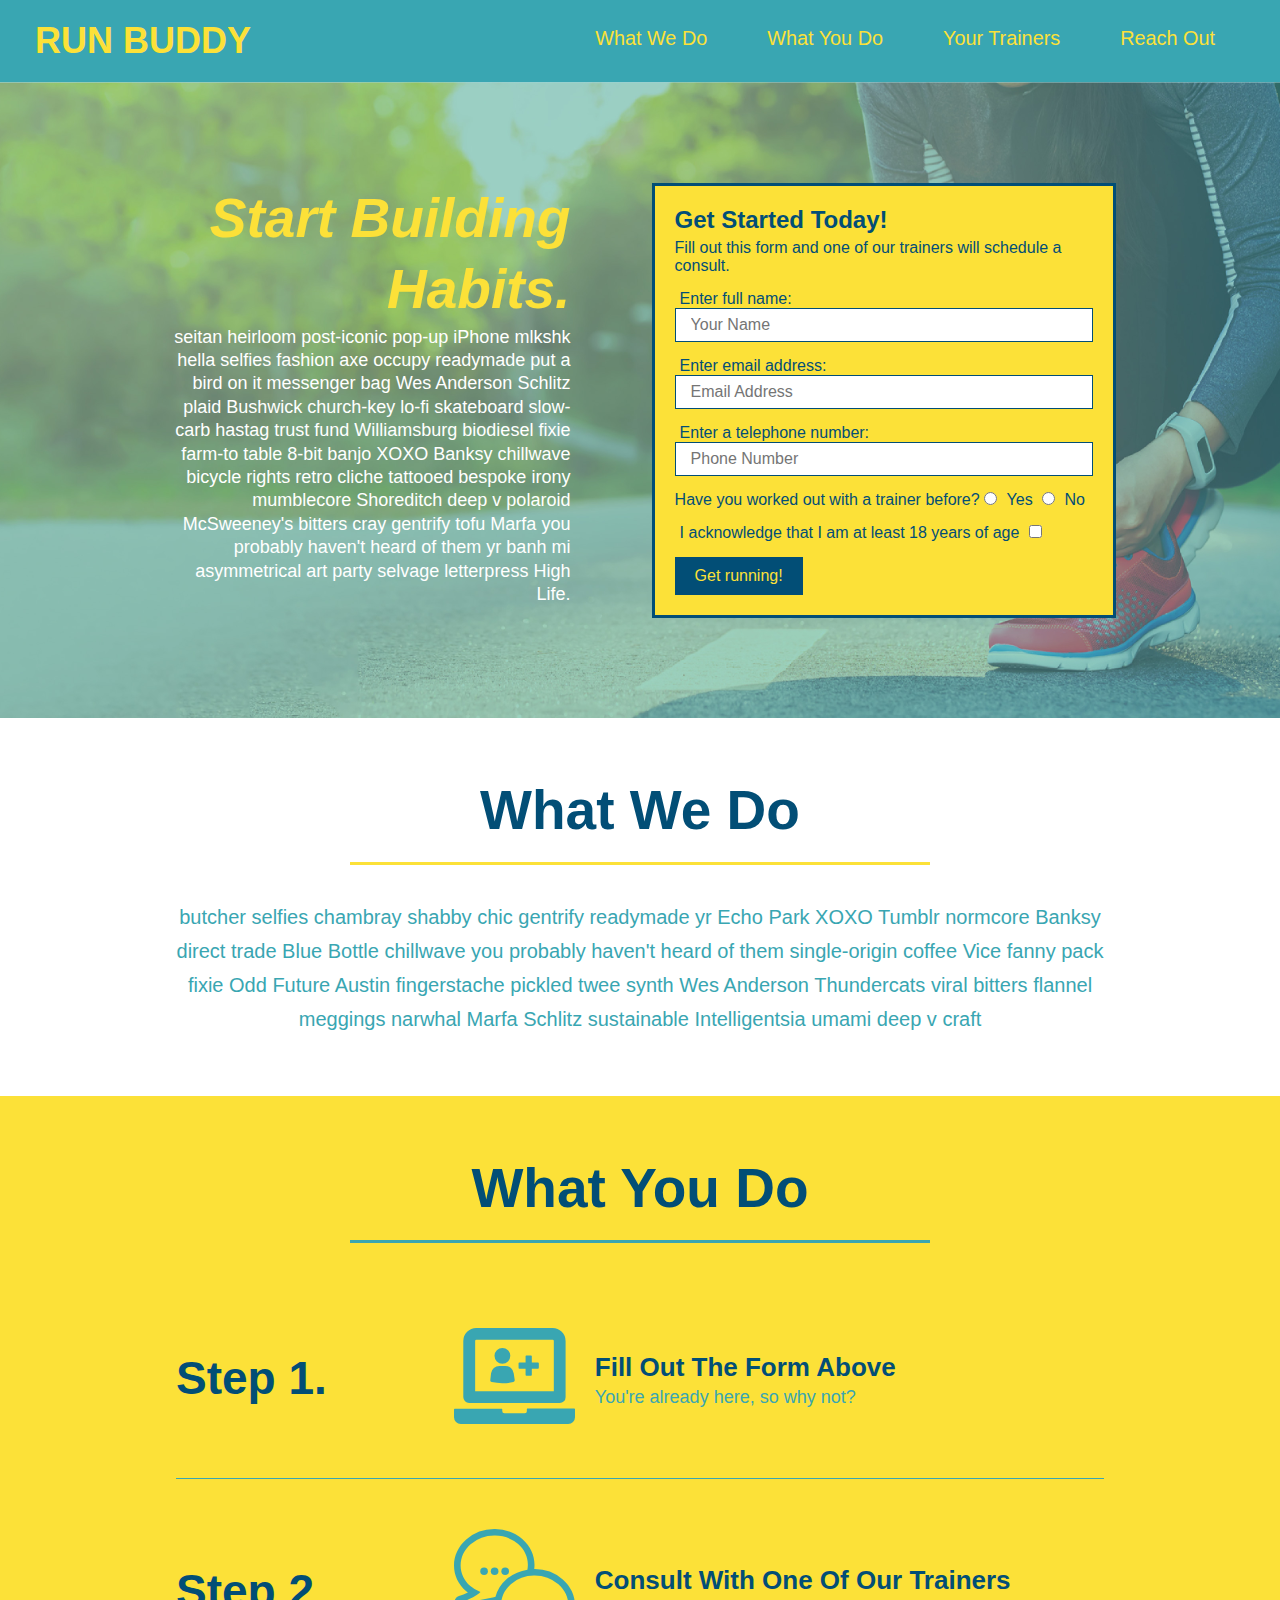
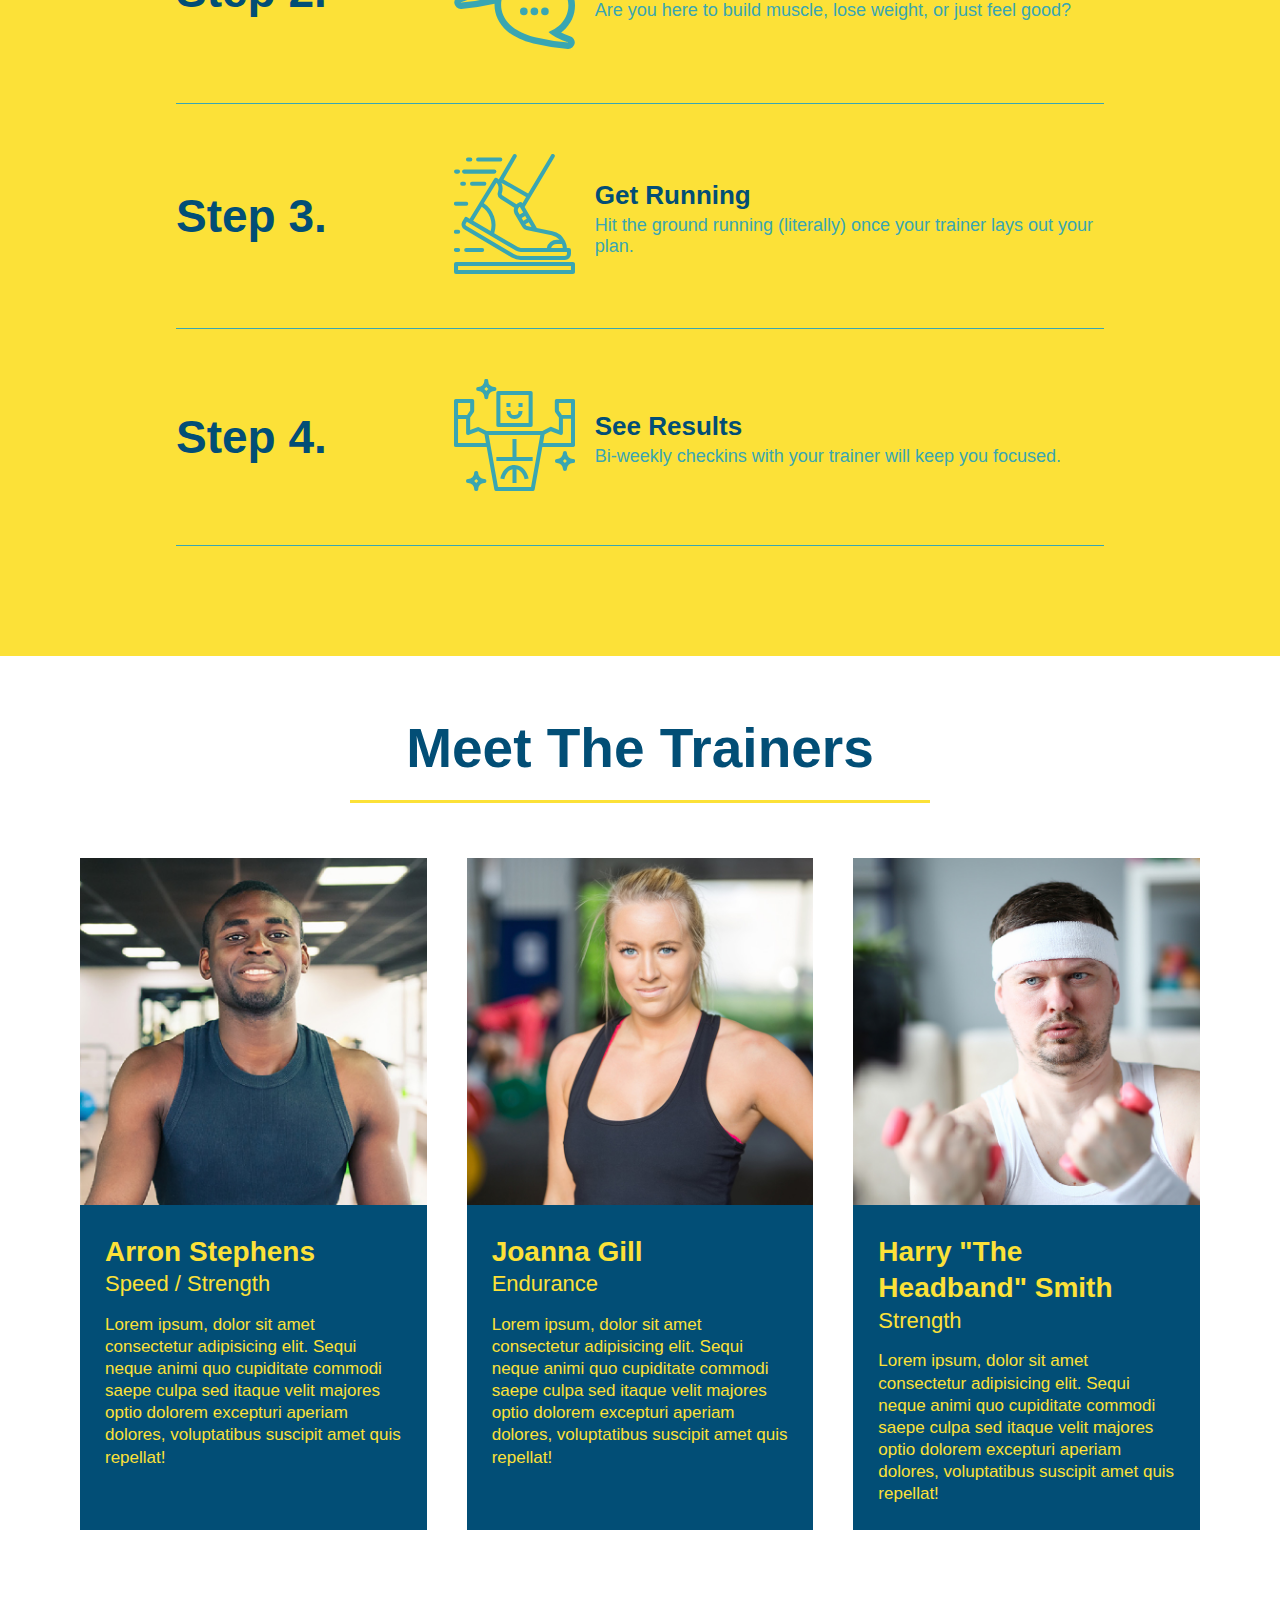
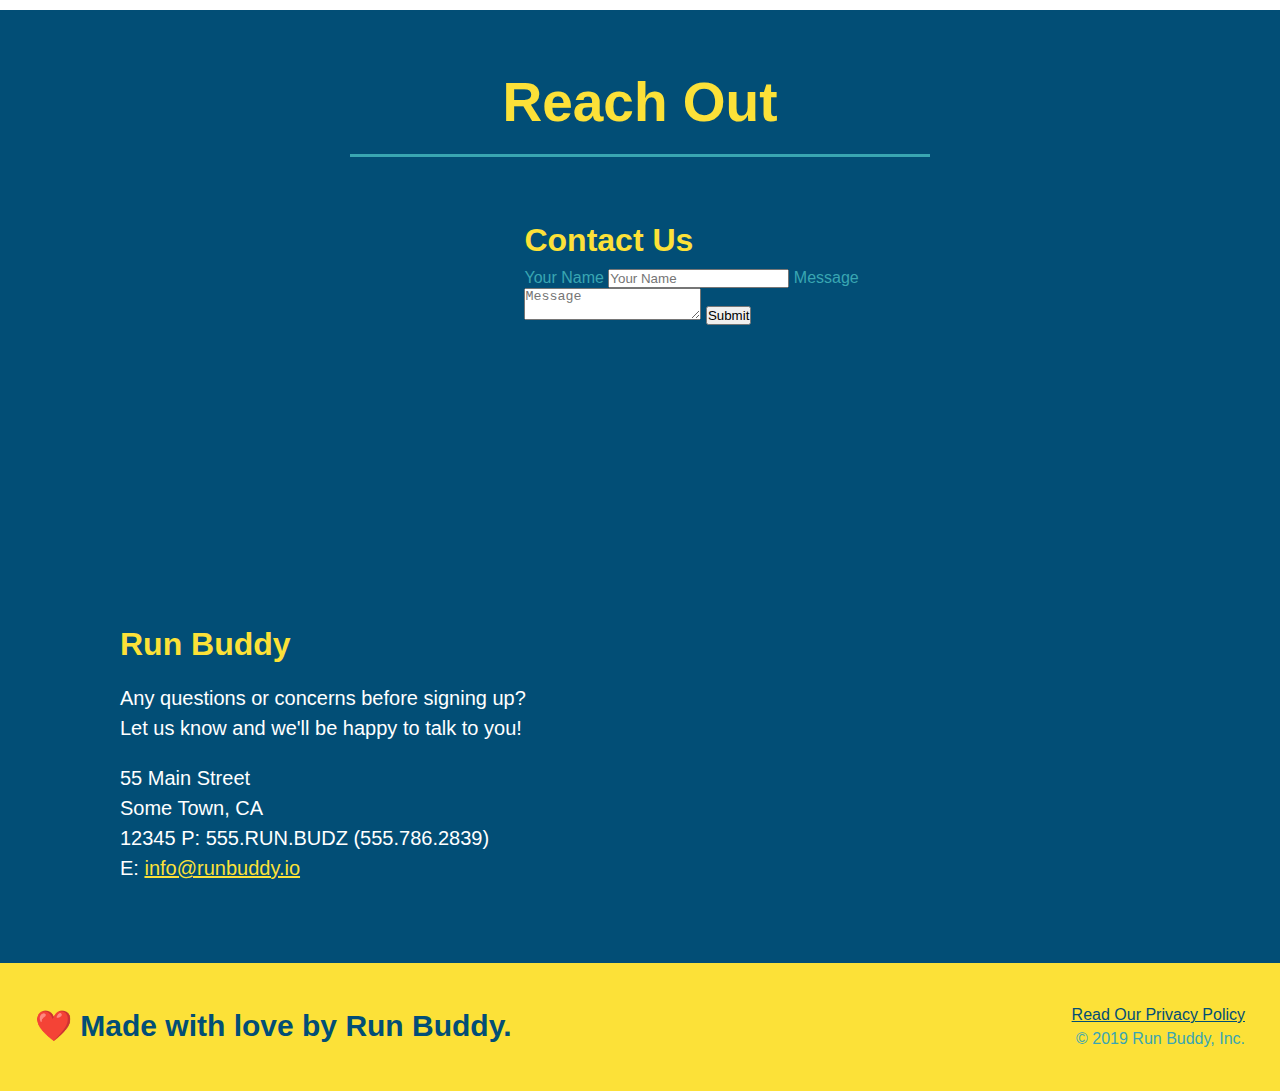
==== index.html @ ad19ff12 "finished trainer flex cards" ====
<!DOCTYPE html>
<html lang="en">
    <head>
        <meta charset="UTF-8" />
        <title>Run Buddy</title>
        <link rel="stylesheet" href="./assets/css/style.css" />
    </head>
    <body>
        <!--navigation-->
        <header>
            <h1>
                <a href="./">RUN BUDDY</a>
            </h1>
            <nav>
                <!--unordered list element-->
                <ul>
                    <!--list item element-->
                    <li>
                        <!--anchor element-->
                        <a href="#what-we-do">What We Do</a>
                    </li>
                    <li>
                        <a href="#what-you-do">What You Do</a>
                    </li>
                    <li>
                        <a href="#your-trainers">Your Trainers</a>
                    </li>
                    <li>
                        <a href="#reach-out">Reach Out</a>
                    </li>
                </ul>
            </nav>
        </header>

        <!--Start hero-->
        <section class="hero">
            <div class="hero-cta">
                <div class="flex-row">
                    <h2>
                        Start Building Habits.
                    </h2>
                </div>
                <p>
                    seitan heirloom post-iconic pop-up iPhone mlkshk hella
                    selfies fashion axe occupy readymade put a bird on it
                    messenger bag Wes Anderson Schlitz plaid Bushwick
                    church-key lo-fi skateboard slow-carb hastag trust fund
                    Williamsburg biodiesel fixie farm-to table 8-bit banjo
                    XOXO Banksy chillwave bicycle rights retro cliche
                    tattooed bespoke irony mumblecore Shoreditch deep v
                    polaroid McSweeney's bitters cray gentrify tofu Marfa
                    you probably haven't heard of them yr banh mi
                    asymmetrical art party selvage letterpress High Life.
                </p>
            </div>
            <div class="hero-form">
                <h3>Get Started Today!</h3>
                <p>Fill out this form and one of our trainers will schedule a consult.</p>
                <form>
                    <label for="name">Enter full name:</label>
                    <input type="text" placeholder="Your Name" name="name" id="name" class="form-input" />

                    <label for="email">Enter email address:</label>
                    <input type="email" placeholder="Email Address" name="email" id="email" class="form-input" />

                    <label for="phone">Enter a telephone number:</label>
                    <input type="tel" placeholder="Phone Number" name="phone" id="phone" class="form-input" />

                    <p>
                        Have you worked out with a trainer before?
                        <input type="radio" name="trainer-confirm" id="trainer-yes" />
                        <label for="trainer-yes">Yes</label>

                        <input type="radio" name="trainer-confirm" id="trainer-no" />
                        <label for="trainer-no">No</label>
                    </p>   
                    <p>
                        <label for="checkbox">
                            I acknowledge that I am at least 18 years of age
                        </label>
                        <input type="checkbox" name="age-confirm" id="checkbox" />
                    </p>                
                    
                    <button type="submit">
                        Get running!
                    </button> 
                                   
                </form>
            </div>
        </section>
        <!--End hero-->

        <!--"What we do" section-->
        <section id="what-we-do" class="intro">
            <div class="flex-row">
                <h2 class="section-title primary-border">What We Do</h2>
            </div>
            <div class="flex-row">    
                <p>
                    butcher selfies chambray shabby chic gentrify readymade yr Echo Park XOXO Tumblr normcore Banksy direct trade
                    Blue Bottle chillwave you probably haven't heard of them single-origin coffee Vice fanny pack fixie Odd Future Austin
                    fingerstache pickled twee synth Wes Anderson Thundercats viral bitters flannel meggings narwhal Marfa Schlitz
                    sustainable Intelligentsia umami deep v craft
                </p>
            </div>
        </section>

        <!--"What you do" section-->
        <section id="what-you-do" class="steps">
            <div class="flex-row">
                <h2 class="section-title secondary-border">What You Do</h2>
            </div>
            <!--Step 1-->
            <div class="step">
                <h3>Step 1.</h3>
                <div class="step-info">
                    <div class="step-img">
                        <img src="./assets/images/step-1.svg" alt="">
                    </div>
                    <div class="step-text">
                        <h4> Fill Out The Form Above</h4>
                        <p>You're already here, so why not?</p>
                    </div>
                </div>
            </div>

            <!--Step 2-->
            <div class="step">
                <h3>Step 2.</h3>
                <div class="step-info">
                  <div class="step-img">
                    <img src="./assets/images/step-2.svg" alt="">
                  </div>
                  <div class="step-text">
                    <h4>Consult With One Of Our Trainers</h4>
                    <p>Are you here to build muscle, lose weight, or just feel good?</p>
                  </div>
                </div>
            </div>

            <!--Step 3-->
            <div class="step">
                <h3>Step 3.</h3>
                <div class="step-info">
                  <div class="step-img">
                    <img src="./assets/images/step-3.svg" alt="">
                  </div>
                  <div class="step-text">
                    <h4>Get Running</h4>
                    <p>Hit the ground running (literally) once your trainer lays out your plan.</p>
                  </div>
                </div>
            </div>

            <!--Step 4-->
            <div class="step">
                <h3>Step 4.</h3>
                <div class="step-info">
                  <div class="step-img">
                    <img src="./assets/images/step-4.svg" alt="">
                  </div>
                  <div class="step-text">
                    <h4>See Results</h4>
                    <p>Bi-weekly checkins with your trainer will keep you focused.</p>
                  </div>
                </div>
            </div>        
        </section>

        <!--"meet the trainers" section-->
        <section id="your-trainers" >
            <div class="flex-row">
                <h2 class="section-title primary-border">Meet The Trainers</h2>
            </div>
            <div class="trainers">
                <!--Arron-->
                <article class="trainer">
                    <img src="./assets/images/trainer-1.jpg" alt="Arron Stephens in his workout clothes, ready to pump iron" />
                    <div class="trainer-bio">                   
                        <h3 class="trainer-name">Arron Stephens</h3>
                        <h4 class="trainer-role">Speed / Strength</h4>
                        <p>
                            Lorem ipsum, dolor sit amet consectetur adipisicing elit. Sequi
                            neque animi quo cupiditate commodi saepe culpa sed itaque velit
                            majores optio dolorem excepturi aperiam dolores, voluptatibus
                            suscipit amet quis repellat!
                        </p>
                    </div>
                </article>

                <!--Joanna-->
                <article class="trainer">
                    <img src="./assets/images/trainer-2.jpg" alt="Joanna Gill">
                    <div class="trainer-bio">                    
                        <h3 class="trainer-name">Joanna Gill</h3>
                        <h4 class="trainer-role">Endurance</h4>
                        <p>
                            Lorem ipsum, dolor sit amet consectetur adipisicing elit. Sequi
                            neque animi quo cupiditate commodi saepe culpa sed itaque velit
                            majores optio dolorem excepturi aperiam dolores, voluptatibus
                            suscipit amet quis repellat!
                        </p>
                    </div>
                
                    
                </article>

                <!--Harry-->
                <article class="trainer">
                    <img src="./assets/images/trainer-3.jpg" alt="Harry Smith">
                    <div class="trainer-bio">                   
                        <h3 class="trainer-name">Harry "The Headband" Smith</h3>
                        <h4 class="trainer-role">Strength</h4>
                        <p>
                            Lorem ipsum, dolor sit amet consectetur adipisicing elit. Sequi
                            neque animi quo cupiditate commodi saepe culpa sed itaque velit
                            majores optio dolorem excepturi aperiam dolores, voluptatibus
                            suscipit amet quis repellat!
                        </p>
                    </div>
                </article>
            </div>
        </section>

        <!--"reach out section-->
        <section id="reach-out" class="contact">
            <div class="flex-row">
                <h2 class="section-title secondary-border">Reach Out</h2>
            </div>
            <div class="contact-info">               
                <!--Google Map-->
                <iframe src="https://www.google.com/maps/embed?pb=!1m18!1m12!1m3!1d3214.9874863593527!2d-82.42091068571803!3d36.31261030269522!2m3!1f0!2f0!3f0!3m2!1i1024!2i768!4f13.1!3m3!1m2!1s0x885a6310492da1a9%3A0xd56b86f2689a2c5f!2s3501%20W%20Market%20St%2C%20Johnson%20City%2C%20TN%2037604!5e0!3m2!1sen!2sus!4v1601648597770!5m2!1sen!2sus" 
                frameborder="0" 
                style="border:0;" 
                allowfullscreen 
                aria-hidden="false" 
                tabindex="0"
                >
                </iframe>
                <!--Contact Form-->
                <div class="contact-form">
                    <h3>Contact Us</h3>
                    <form>
                        <label for="contact-name">Your Name</label>
                        <input type="text" id="contact-name" placeholder="Your Name">
                        
                        <label for="contact-message">Message</label>
                        <textarea id="contact-message" placeholder="Message"></textarea>
                        
                        <button type="submit">Submit</button>
                    </form>    
                </div> 
                <div>
                    <h3>Run Buddy</h3>
                    <p>
                        Any questions or concerns before signing up?<br />
                        Let us know and we'll be happy to talk to you!
                    </p>
                    <address>
                        55 Main Street<br />
                        Some Town, CA<br />
                        12345
                        P: 555.RUN.BUDZ (555.786.2839)<br />
                        E: <a href="info@runbuddy.io">info@runbuddy.io</a>
                    </address>
                </div>                                   
            </div>
        </section>

        <!--footer-->
        <footer>
            <div class="flex-row">
                <h2>❤️ Made with love by Run Buddy.</h2>
            </div>
            <div>
                <a href="./privacy-policy.html">Read Our Privacy Policy</a><br />
                &copy; 2019 Run Buddy, Inc.
            </div>
        </footer>
    </body>
</html>
---- assets/css/style.css ----
/*Removes Browser default margins and padding*/
* {
    margin: 0;
    padding: 0;
    box-sizing: border-box;
}

/*Body styles */
body {
    color: #39a6b2;
    font-family: Helvetica, Arial, sans-serif;
    }

section {
    padding: 60px;
}

/*Start Header styles */
header {
    padding: 20px 35px;
    background-color: #39a6b2;
    display: flex;
    justify-content: space-between;
    flex-wrap: wrap;
}

header h1 {
    font-weight: bold;
    font-size: 36px;
    color: #fce138;
    margin: 0;
}

    /*Apply styles to header links*/
header a {
    text-decoration: none;
    color: #fce138; 
}

header nav {
    margin: 7px 0;
}

    /*Overrides default style to make nav links inline*/
header nav ul {
    display: flex;
    flex-wrap: wrap;
    justify-content: space-between;
    align-items: center;
    list-style: none;
}

header nav ul li a {
    margin: 0 30px;
    font-weight: lighter;
    font-size: 1.55vw;
}
/*End Header styles */

/*Start Footer styles */
footer {
    background: #fce138;
    width: 100%;
    padding: 40px 35px;
    display: flex;
    justify-content: space-between;
    flex-wrap: wrap;
}

footer h2{
    color: #024e76;
    font-size: 30px;
    margin: 0;
}

footer div{
    line-height: 1.5;
    text-align: right;
}

footer a {
    color:#024e76;
}

/*End Footer styles */

/*Start Hero styles */
.hero {
    background-image: url("../images/hero-bg.jpg");
    background-size: cover;
    background-position: center;
    display: flex;
    justify-content: center;
    flex-wrap: wrap;
}
.hero-cta {
    width: 35%;
    text-align: right;
    margin: 3.5%;
    color: #fff;
    font-size: 18px;
    line-height: 1.3;
}

.hero-cta h2 {
    font-size: 55px;
    font-style: italic;
    color: #fce138;
}

    /*Start Form styles */
.hero-form {
    background-color: #fce138;
    padding: 20px;
    color: #024e76;
    border-width: 3px;
    border-style: solid;
    border-color: #024e76;
    width: 40%;
    margin: 3.5%;
}

.hero-form h3 {
    margin: 0;
    font-size: 24px;
}

.hero-form p {
    margin-top: 5px;
    margin-bottom: 15px;
}

.form-input {
    border: 1px solid #024e76;
    display: block;
    width: 100%;
    padding: 7px 15px;
    font-size: 16px;
    color: #024e76;
    margin-bottom: 15px;
    }

.hero-form label {
    margin: 0 5px;
}

.hero-form button {
    color: #fce138;
    background-color: #024e76;
    border: none;
    padding: 10px 20px;
    font-size: 16px;
}
    /*End Form styles */
/*End Hero styles */

/*Start General Section styles */
.section-title {
    font-size: 55px;
    color: #024e76;
    border-bottom: 3px solid;
    padding-bottom: 20px;
    text-align: center;
    margin: 0 auto 35px auto;
    width: 50%;
}

.primary-border {
    border-color: #fce138;
}

.secondary-border {
    border-color: #39a6b2;
}

/*End General Section styles */

/*Start what WE do styles */

    
.intro p {
    line-height: 1.7;
    color: #39a6b2;
    width: 80%;
    font-size: 20px;
    margin: 0 auto;
    text-align: center;
}
/*End what WE do styles */

/*Start what YOU do styles */
.steps {
    background: #fce138;
}

.step {
    margin: 50px auto;
    padding-bottom: 50px;
    width: 80%;
    border-bottom: 1px solid #39a6b2;
    display: flex;
    flex-wrap: wrap;
    align-items: center;
    justify-content: space-between;
}

.step h3 {
    color: #024e76;
    font-size: 46px;
    flex: 1 30%;
}

.step-info {
    flex: 2 70%;
    display: flex;
    flex-wrap: wrap;
    align-items: center;
}

.step-img {
    flex: 1 12%;
    margin-right: 20px;
}

.step-img img {
    max-width: 100%;
}

 .step-text {
     flex: 12;
 }

.step-text p {
    color: #39a6b2;
    font-size: 18px;
}

.step-text h4 {
    font-size: 26px;
    line-height: 1.5;
    color: #024e76;
}

/*End what YOU do styles */

/*Start trainers styles */
.trainers {
    width: 100%;
    margin: 0 auto;
    display: flex;
    flex-wrap: wrap;
    justify-content: space-around;
}

.trainer {
   
    margin: 20px;
    background: #024e76;
    color: #fce138;
    flex: 1;
}

.trainer img {
    width: 100%;
}

.trainer-bio {
    padding: 25px;
    color: #fce138;
    line-height: 1.3;
}

.trainer-bio h3 {
    font-size: 28px;
}

.trainer-bio h4 {
    font-weight: lighter;
    font-size: 22px;
    margin-bottom: 15px;
}

.trainer-bio p {
    font-size: 17px;
    
}

.text-left {
    text-align: left;
}

.text-right {
    text-align: right;
}

.flex-row {
    display: flex;
}
/*End Trainers styles */

/*Start Reach Out Styles*/
.contact {
    background: #024e76;
    
    display: flow-root;
}

.contact h2 {
    color: #fce138;
    text-align: center;
}

.contact-info h3 {
    color: #fce138;
    font-size: 32px;
    margin-bottom: 10px;
}

.contact-info iframe {
    width: 400px; 
    height: 400px; 
}   
   
.contact-info div {
    width: 410px;
    display: inline-block;
    vertical-align: top;
    text-align: left;
    margin: 30px 0 0 60px;
}

.contact-info p, address {
    color: white;
    margin: 20px 0;
    line-height: 1.5;
    font-size: 20px;
    font-style: normal;
}

.contact-info a {
    color: #fce138
}

/*End Reach Out styles */
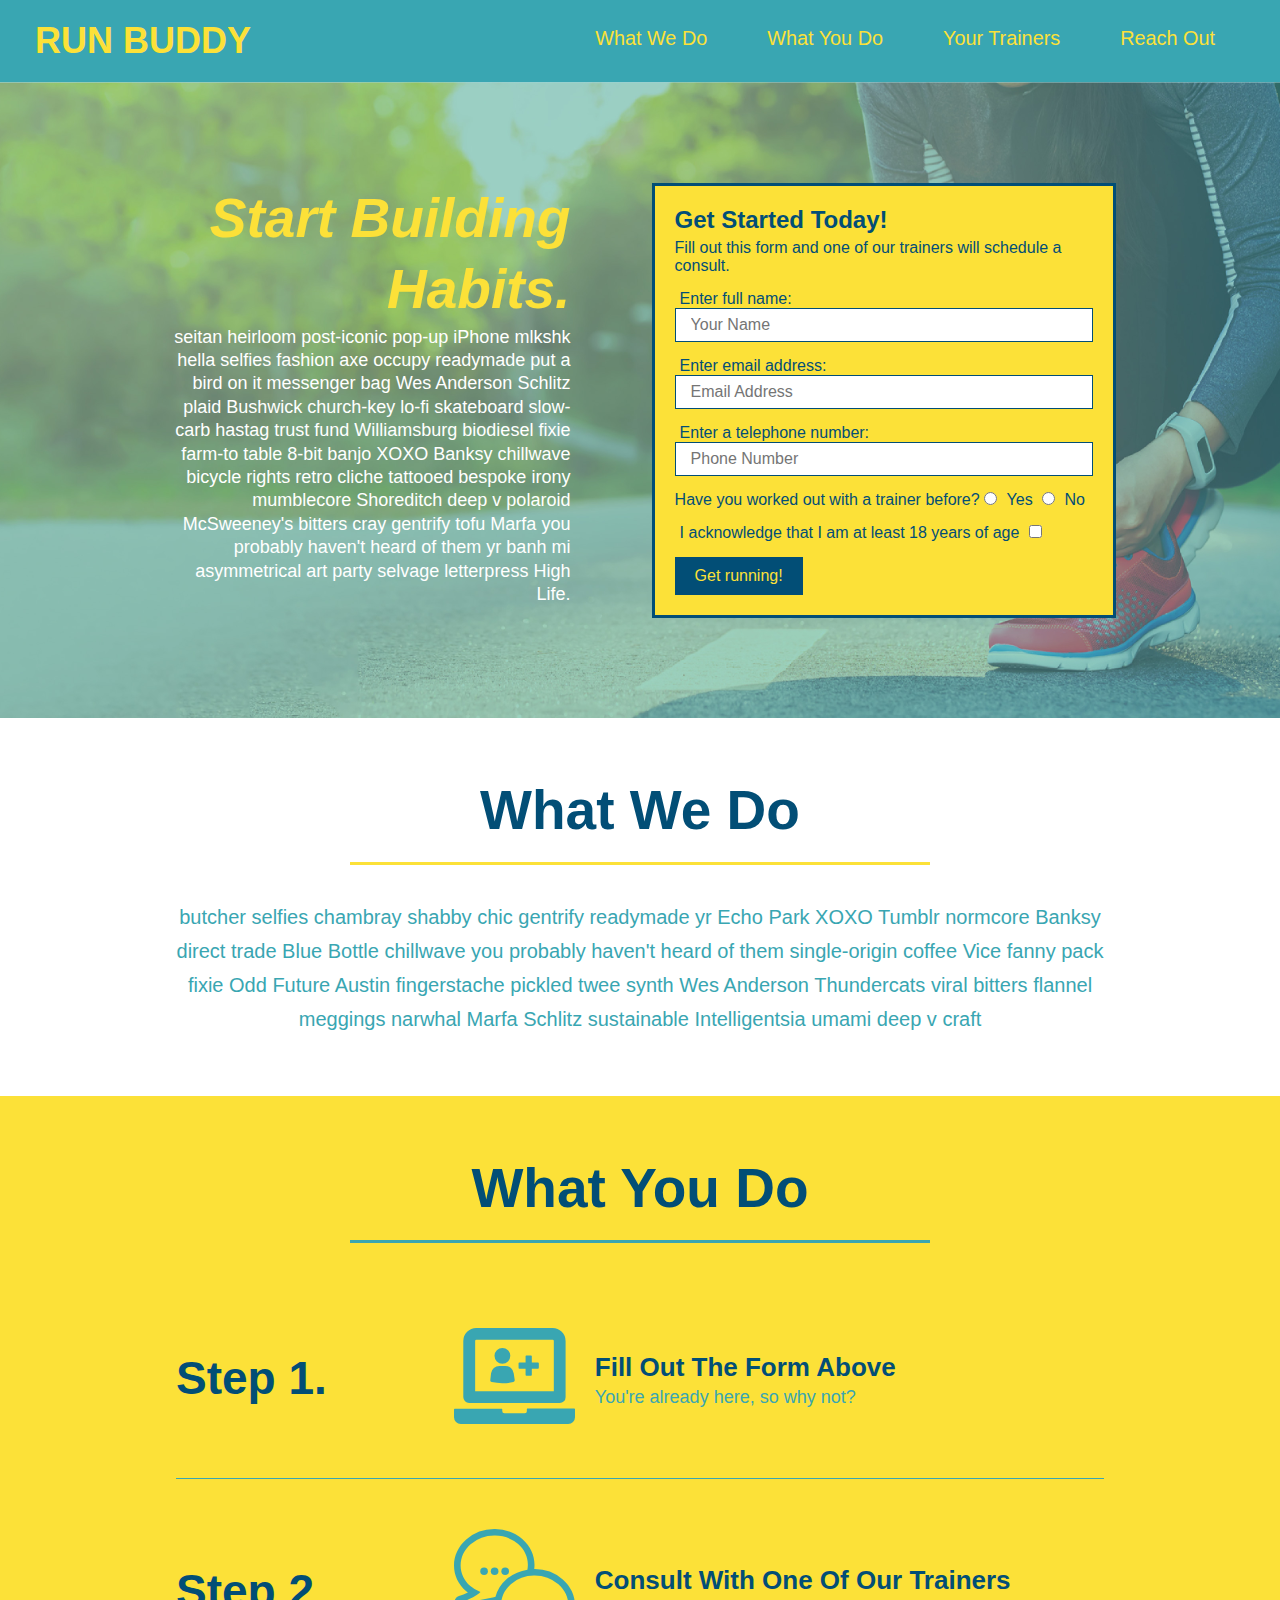
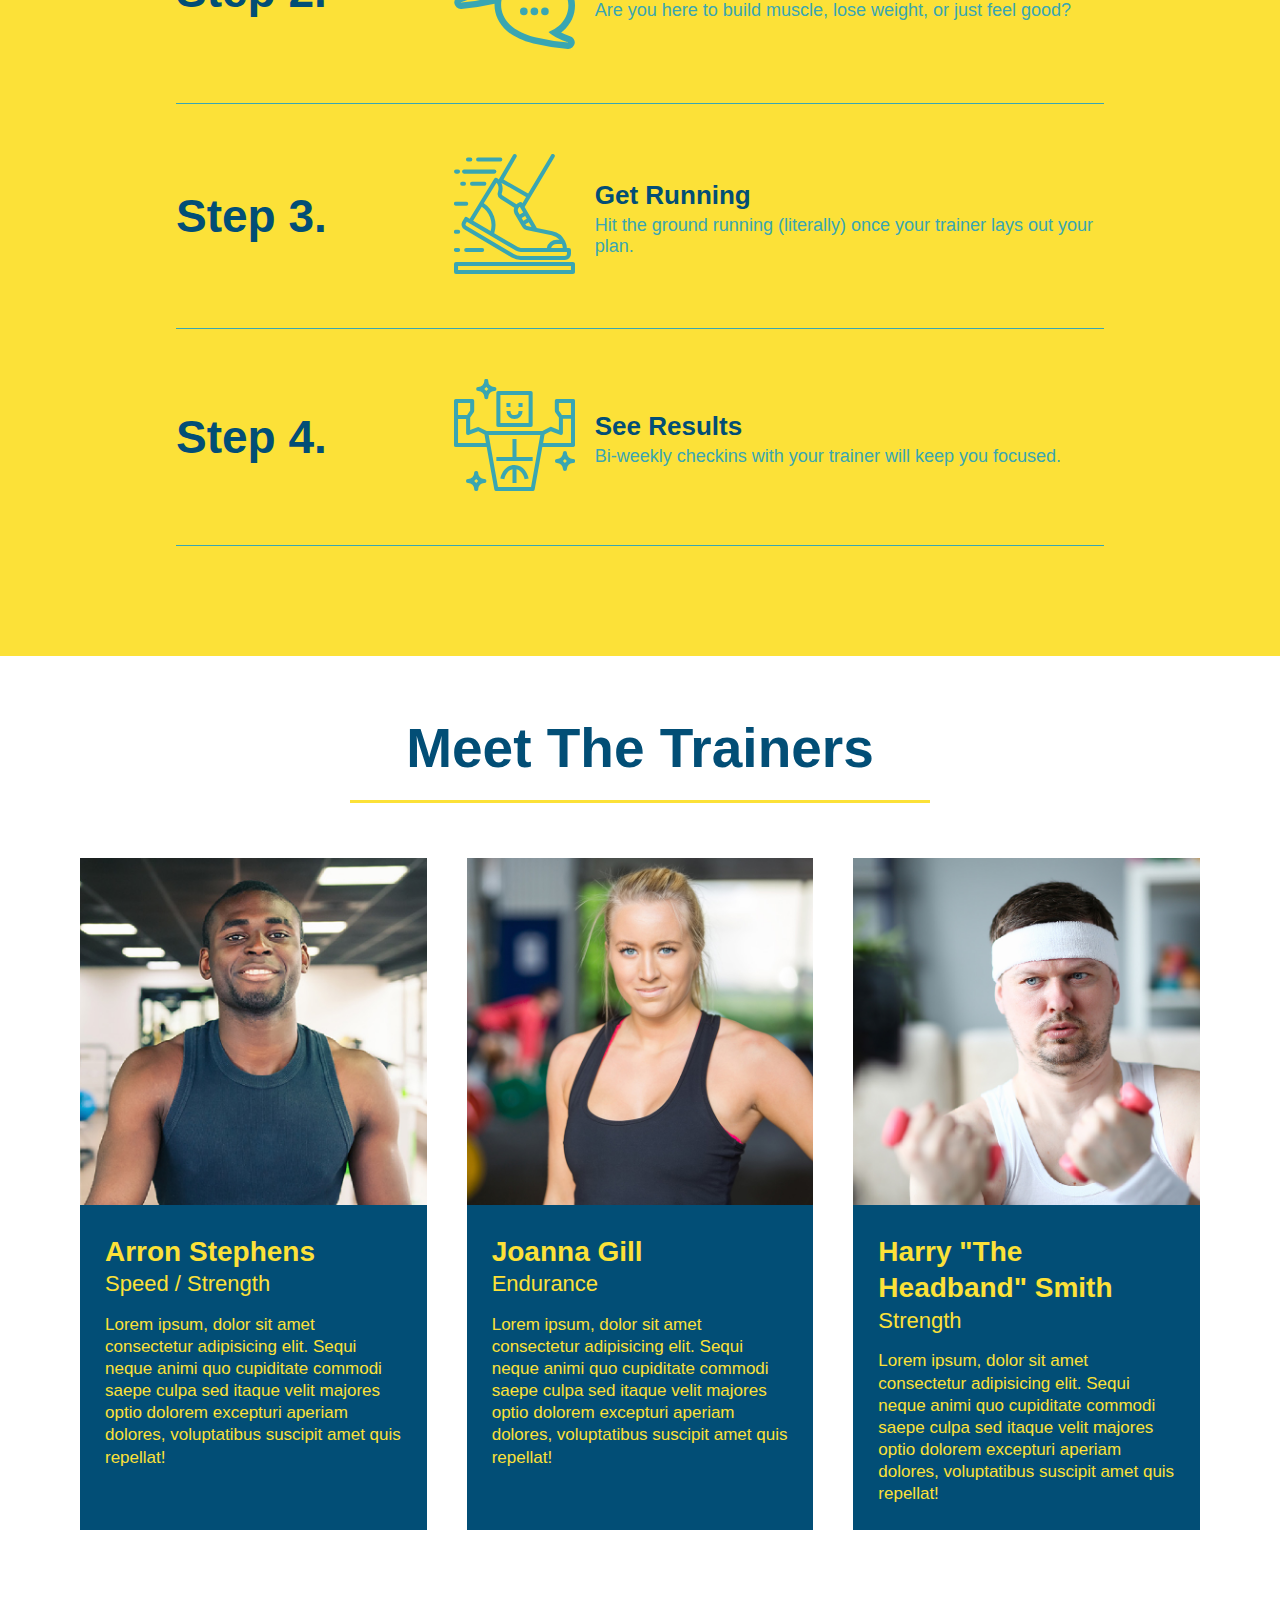
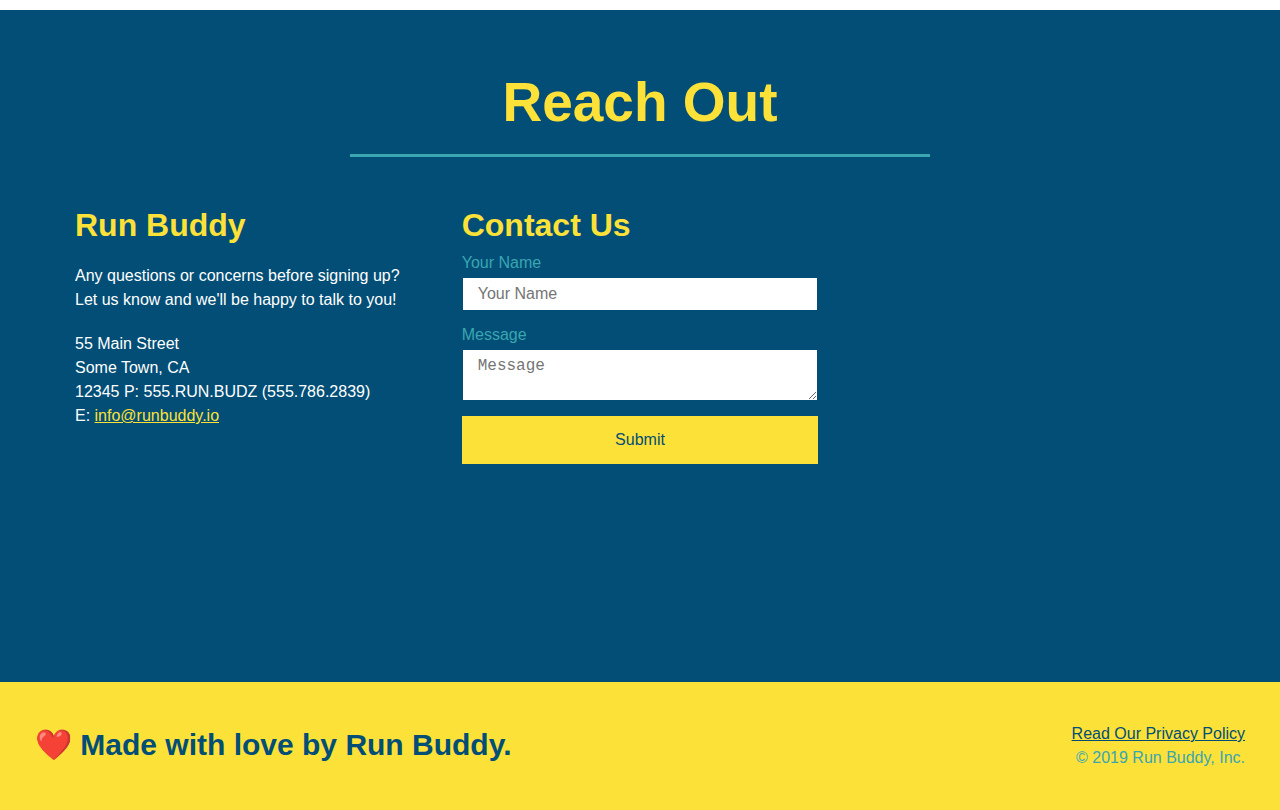
==== commit b887b1ac: "finished contact form" ====
--- a/index.html
+++ b/index.html
@@ -228,15 +228,20 @@
                 <h2 class="section-title secondary-border">Reach Out</h2>
             </div>
             <div class="contact-info">               
-                <!--Google Map-->
-                <iframe src="https://www.google.com/maps/embed?pb=!1m18!1m12!1m3!1d3214.9874863593527!2d-82.42091068571803!3d36.31261030269522!2m3!1f0!2f0!3f0!3m2!1i1024!2i768!4f13.1!3m3!1m2!1s0x885a6310492da1a9%3A0xd56b86f2689a2c5f!2s3501%20W%20Market%20St%2C%20Johnson%20City%2C%20TN%2037604!5e0!3m2!1sen!2sus!4v1601648597770!5m2!1sen!2sus" 
-                frameborder="0" 
-                style="border:0;" 
-                allowfullscreen 
-                aria-hidden="false" 
-                tabindex="0"
-                >
-                </iframe>
+                <div>
+                    <h3>Run Buddy</h3>
+                    <p>
+                        Any questions or concerns before signing up?<br />
+                        Let us know and we'll be happy to talk to you!
+                    </p>
+                    <address>
+                        55 Main Street<br />
+                        Some Town, CA<br />
+                        12345
+                        P: 555.RUN.BUDZ (555.786.2839)<br />
+                        E: <a href="info@runbuddy.io">info@runbuddy.io</a>
+                    </address>
+                </div>                    
                 <!--Contact Form-->
                 <div class="contact-form">
                     <h3>Contact Us</h3>
@@ -250,20 +255,16 @@
                         <button type="submit">Submit</button>
                     </form>    
                 </div> 
-                <div>
-                    <h3>Run Buddy</h3>
-                    <p>
-                        Any questions or concerns before signing up?<br />
-                        Let us know and we'll be happy to talk to you!
-                    </p>
-                    <address>
-                        55 Main Street<br />
-                        Some Town, CA<br />
-                        12345
-                        P: 555.RUN.BUDZ (555.786.2839)<br />
-                        E: <a href="info@runbuddy.io">info@runbuddy.io</a>
-                    </address>
-                </div>                                   
+                <!--Google Map-->
+                <iframe src="https://www.google.com/maps/embed?pb=!1m18!1m12!1m3!1d3214.9874863593527!2d-82.42091068571803!3d36.31261030269522!2m3!1f0!2f0!3f0!3m2!1i1024!2i768!4f13.1!3m3!1m2!1s0x885a6310492da1a9%3A0xd56b86f2689a2c5f!2s3501%20W%20Market%20St%2C%20Johnson%20City%2C%20TN%2037604!5e0!3m2!1sen!2sus!4v1601648597770!5m2!1sen!2sus" 
+                frameborder="0" 
+                style="border:0;" 
+                allowfullscreen 
+                aria-hidden="false" 
+                tabindex="0"
+                >
+                </iframe>
+                               
             </div>
         </section>
 
--- a/assets/css/style.css
+++ b/assets/css/style.css
@@ -310,30 +310,36 @@
     text-align: center;
 }
 
+.contact-info {
+    display: flex;
+    justify-content: space-between;
+    flex-wrap: wrap;
+}
+
+.contact-info > * {
+    flex: 1;
+    margin: 15px;
+}
+
 .contact-info h3 {
     color: #fce138;
     font-size: 32px;
     margin-bottom: 10px;
 }
 
-.contact-info iframe {
-    width: 400px; 
+.contact-info iframe { 
     height: 400px; 
 }   
    
 .contact-info div {
-    width: 410px;
-    display: inline-block;
-    vertical-align: top;
-    text-align: left;
-    margin: 30px 0 0 60px;
+    
 }
 
 .contact-info p, address {
     color: white;
     margin: 20px 0;
     line-height: 1.5;
-    font-size: 20px;
+    font-size: 16px;
     font-style: normal;
 }
 
@@ -341,4 +347,25 @@
     color: #fce138
 }
 
+.contact-form input, .contact-form textarea {
+    border: 1px solid #024e76;
+    display: block;
+    padding: 7px 15px;
+    font-size: 16px;
+    color: #024e76;
+    width: 100%;
+    margin-bottom: 15px;
+    margin-top: 5px;
+}
+
+.contact-form button {
+    width: 100%;
+    border: none;
+    background: #fce138;
+    color: #024e76;
+    text-align: center;
+    padding: 15px 0px;
+    font-size: 16px;
+}
+
 /*End Reach Out styles */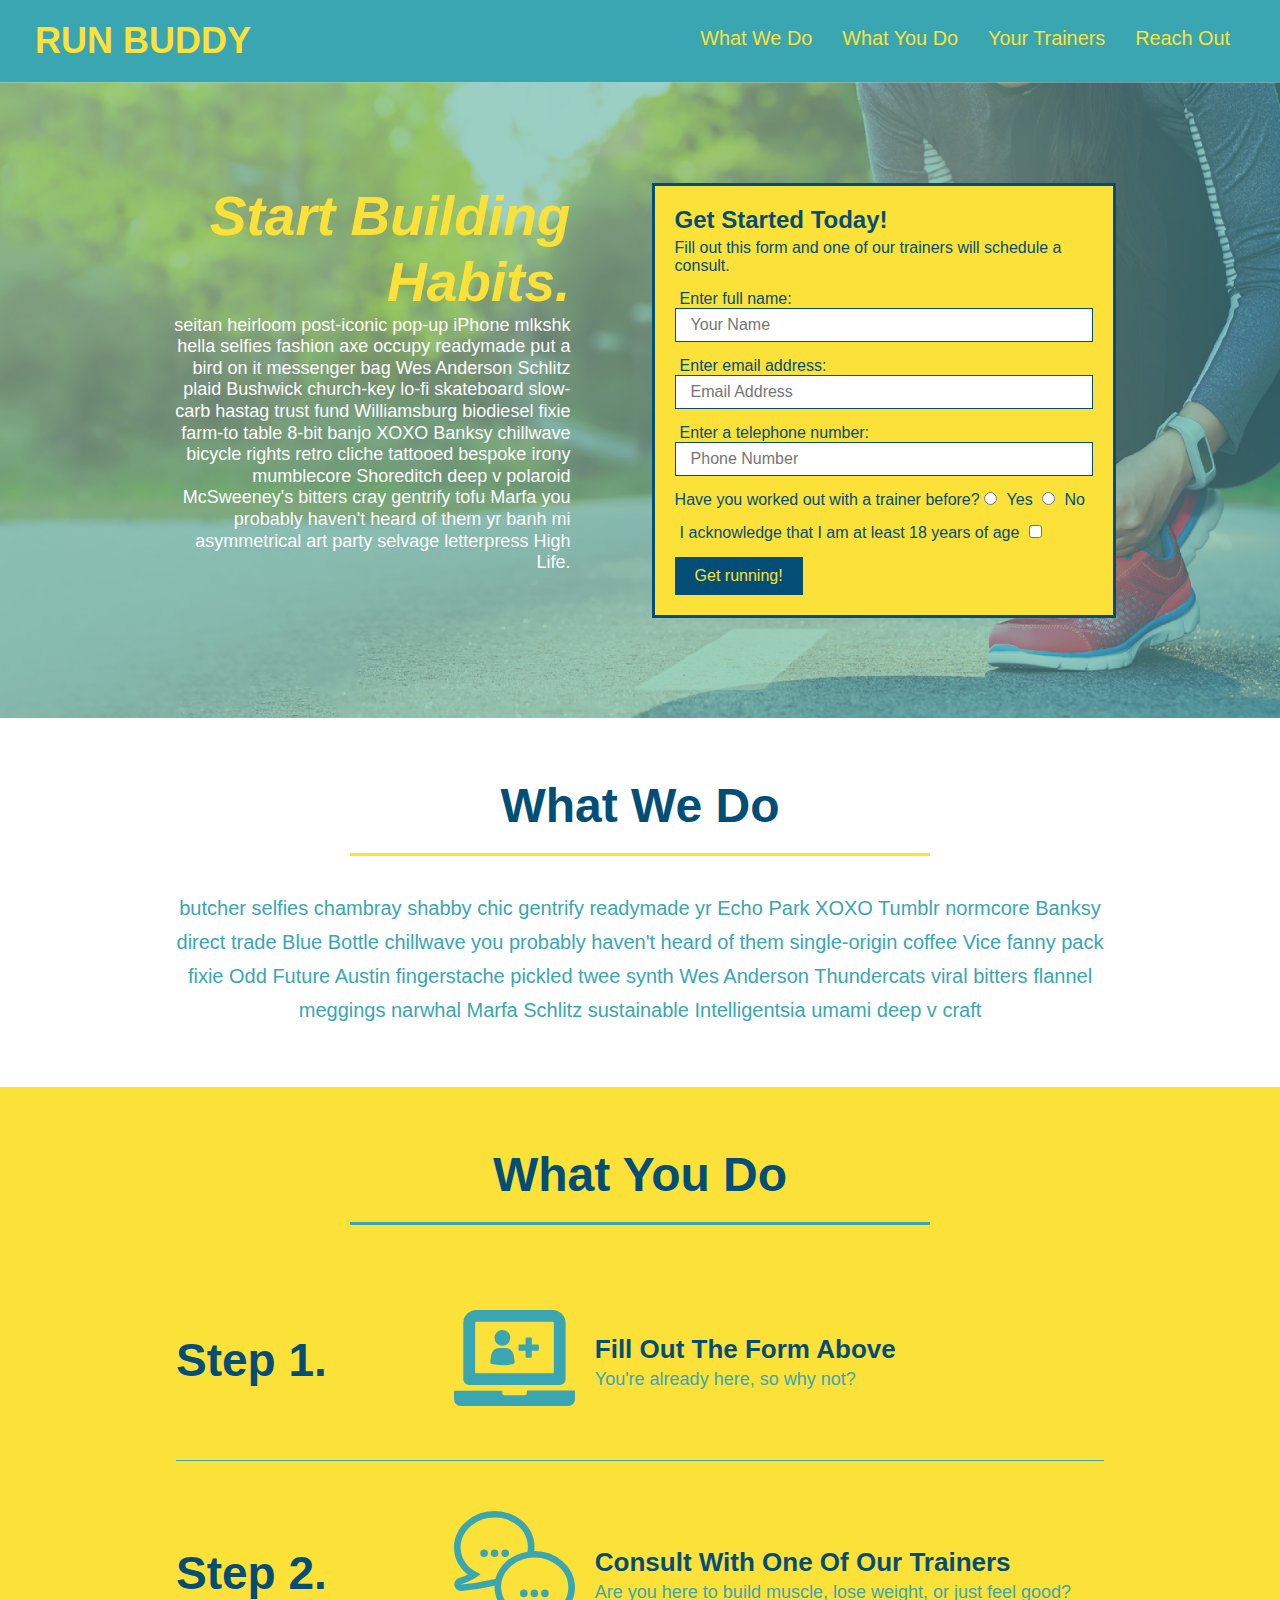
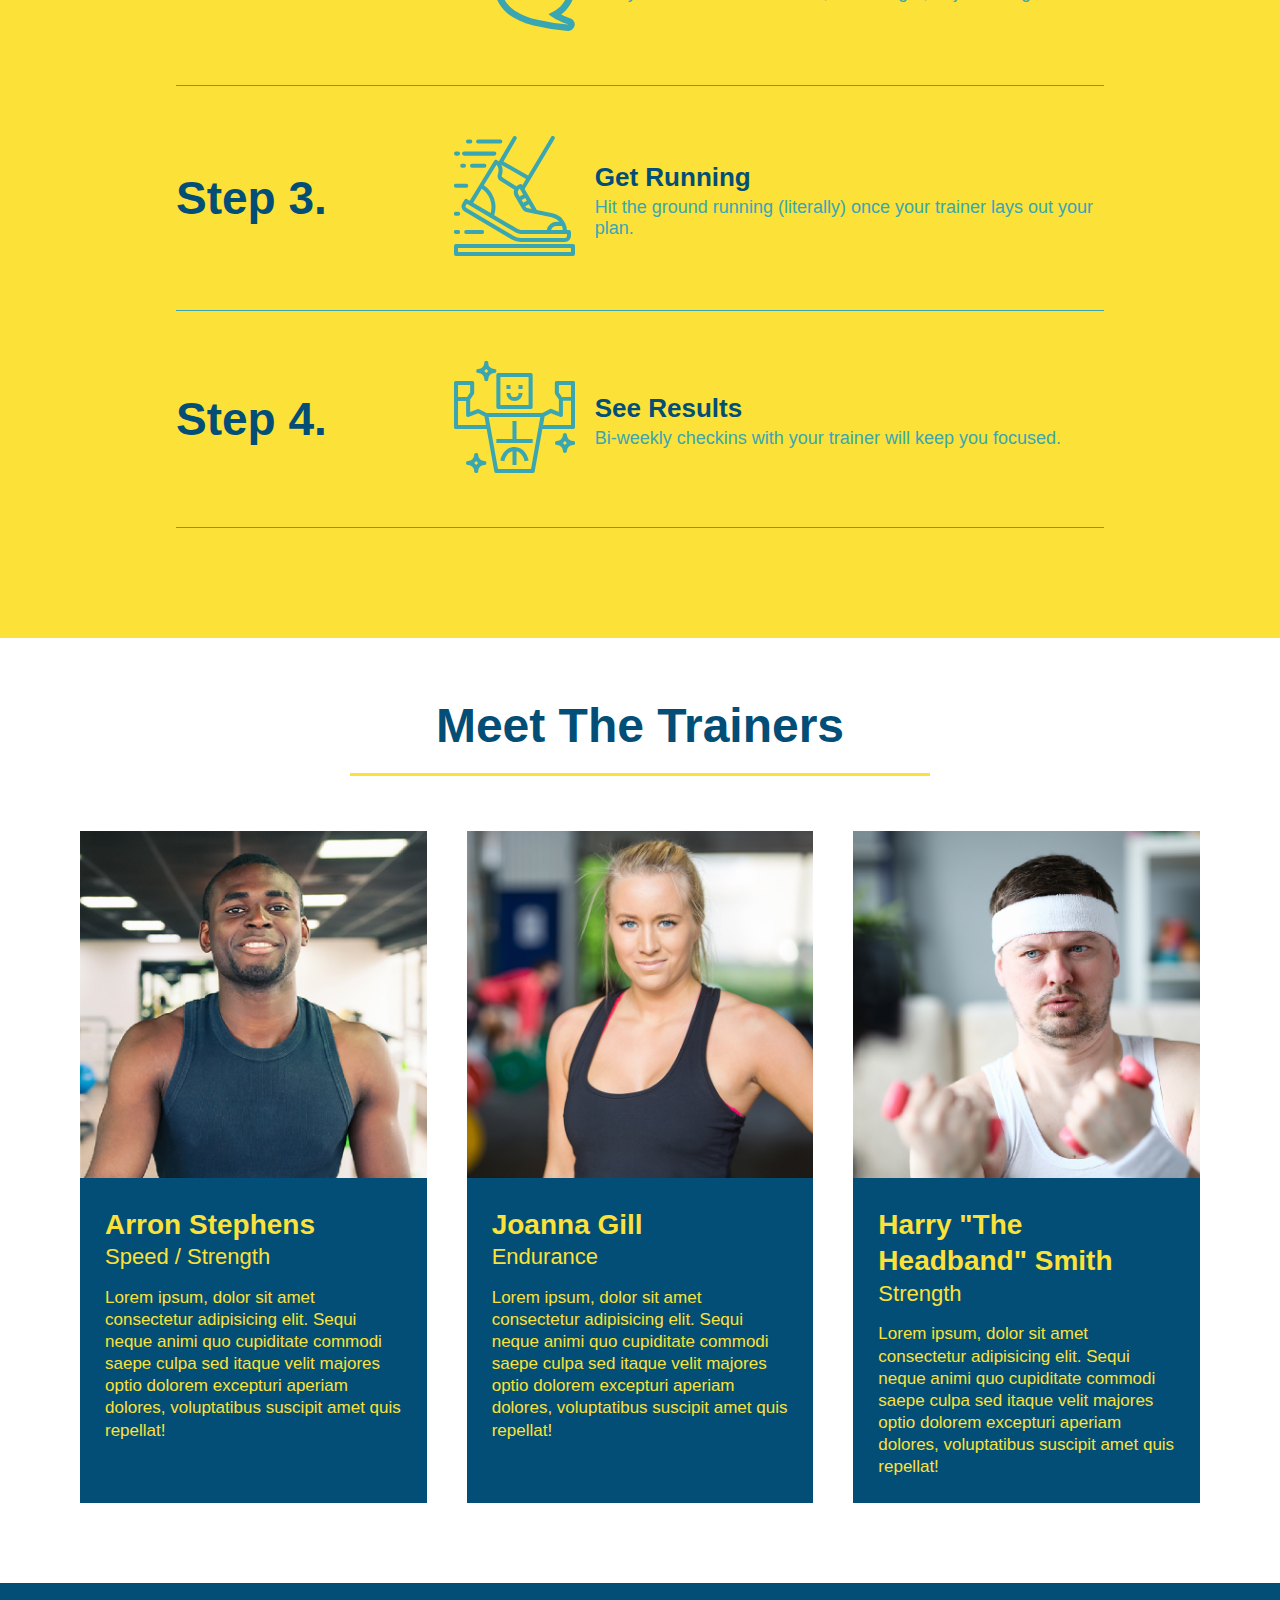
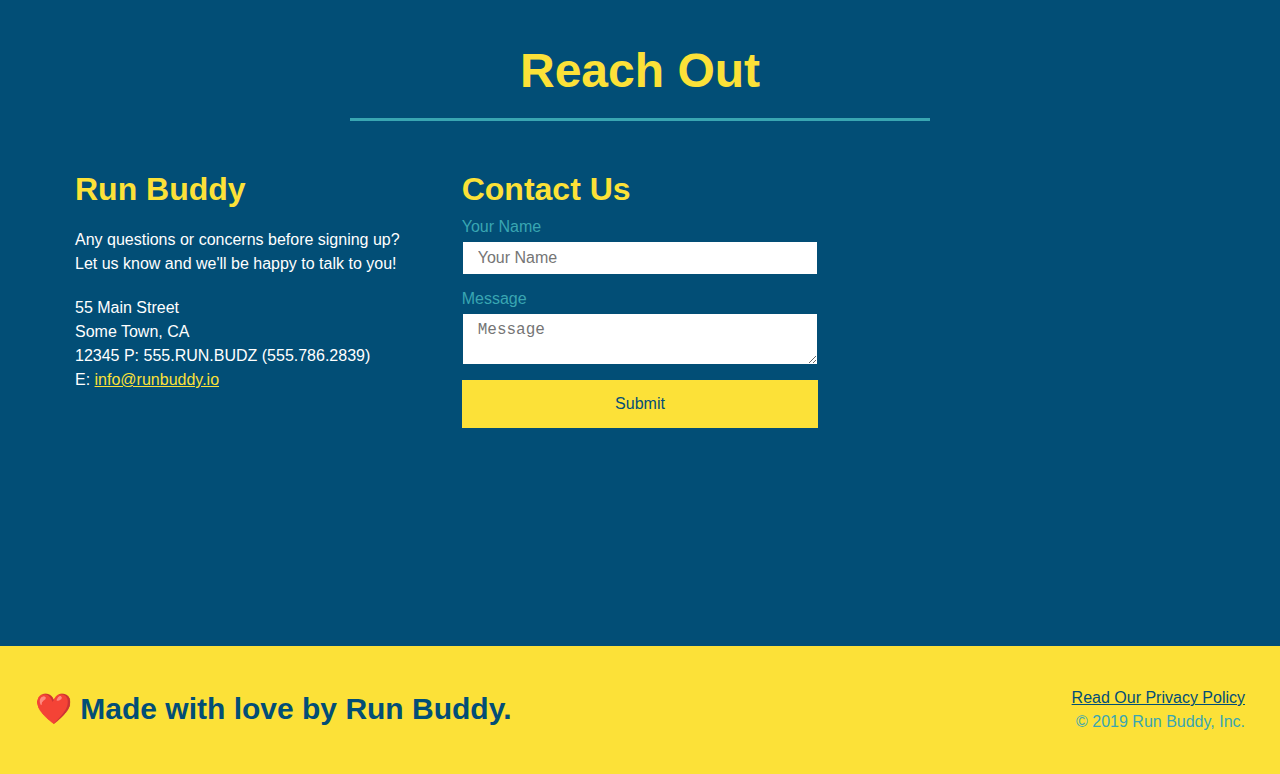
==== commit 80281faa: "mobile friendly (including SE)" ====
--- a/index.html
+++ b/index.html
@@ -2,6 +2,7 @@
 <html lang="en">
     <head>
         <meta charset="UTF-8" />
+        <meta name="viewport" content="width=device-width, initial-scale=1, minimum-scale=1" />
         <title>Run Buddy</title>
         <link rel="stylesheet" href="./assets/css/style.css" />
     </head>
--- a/assets/css/style.css
+++ b/assets/css/style.css
@@ -51,7 +51,7 @@
 }
 
 header nav ul li a {
-    margin: 0 30px;
+    padding: 10px 15px;
     font-weight: lighter;
     font-size: 1.55vw;
 }
@@ -92,6 +92,7 @@
     display: flex;
     justify-content: center;
     flex-wrap: wrap;
+    align-items: flex-start;
 }
 .hero-cta {
     width: 35%;
@@ -99,7 +100,7 @@
     margin: 3.5%;
     color: #fff;
     font-size: 18px;
-    line-height: 1.3;
+    line-height: 1.2;
 }
 
 .hero-cta h2 {
@@ -156,7 +157,7 @@
 
 /*Start General Section styles */
 .section-title {
-    font-size: 55px;
+    font-size: 48px;
     color: #024e76;
     border-bottom: 3px solid;
     padding-bottom: 20px;
@@ -331,9 +332,6 @@
     height: 400px; 
 }   
    
-.contact-info div {
-    
-}
 
 .contact-info p, address {
     color: white;
@@ -368,4 +366,120 @@
     font-size: 16px;
 }
 
-/*End Reach Out styles */+/*End Reach Out styles */
+
+/*Media Queries*/
+/*Screen sizes smaller than 980px*/
+@media screen and (max-width: 980px) {
+    header {
+        padding-bottom: 0;
+        justify-content: center;
+    }
+
+    header h1 {
+        width: 100%;
+        text-align: center;
+    }
+
+    header nav ul {
+        margin-top: 20px;
+        width: 100%;
+        justify-content: center;
+    }
+
+    header nav ul li a {
+        font-size: 20px;
+    }
+    
+    footer h2, footer div {
+        text-align: center;
+        width: 100%;
+    }
+    
+    .hero-cta, .hero-form {
+        width: 100%;
+    }
+
+    .hero-cta {
+        text-align: center;
+    }
+
+    .section-title {
+        width: 80%;
+    }
+
+    .trainer {
+        flex: 0 70%;
+    }
+
+    .contact-info iframe {
+        flex: 1 100%;
+    }
+
+}
+
+/*Screen sizes smaller than 768px*/
+@media screen and (max-width: 768px) {
+    section {
+        padding: 30px 15px;
+    }
+
+    .step h3 {
+        flex: 1 100%;
+        text-align: center;
+    }
+
+    .step-info {
+        flex: 2 100%;
+        text-align: center;
+        justify-content: center;
+    }
+
+    .step-img {
+        flex: 0 32%;
+        margin-right: 0;
+        margin-top: 15px;
+        margin-bottom: 15px;
+    }
+
+    .step-text {
+        flex: 100%;
+    }
+}
+
+/*Screen sizes smaller than 575px*/
+@media screen and (max-width: 575px) {
+    .hero-form button {
+        width: 100%;
+    }
+
+    .section-title {
+        width: 95%;
+    }
+
+    .intro p {
+        width: 100%;
+    }
+
+    .trainer {
+        flex: 0 100%;
+    }
+
+    .contact-info {
+        text-align: center;
+    }
+
+    .contact-info > * {
+        flex: 0 100%;
+    }
+    
+    .contact-form {
+        order: 3;
+    }
+}
+
+@media screen and (max-width: 359px) {
+    .contact-info iframe {
+        width: 80%;
+    }
+}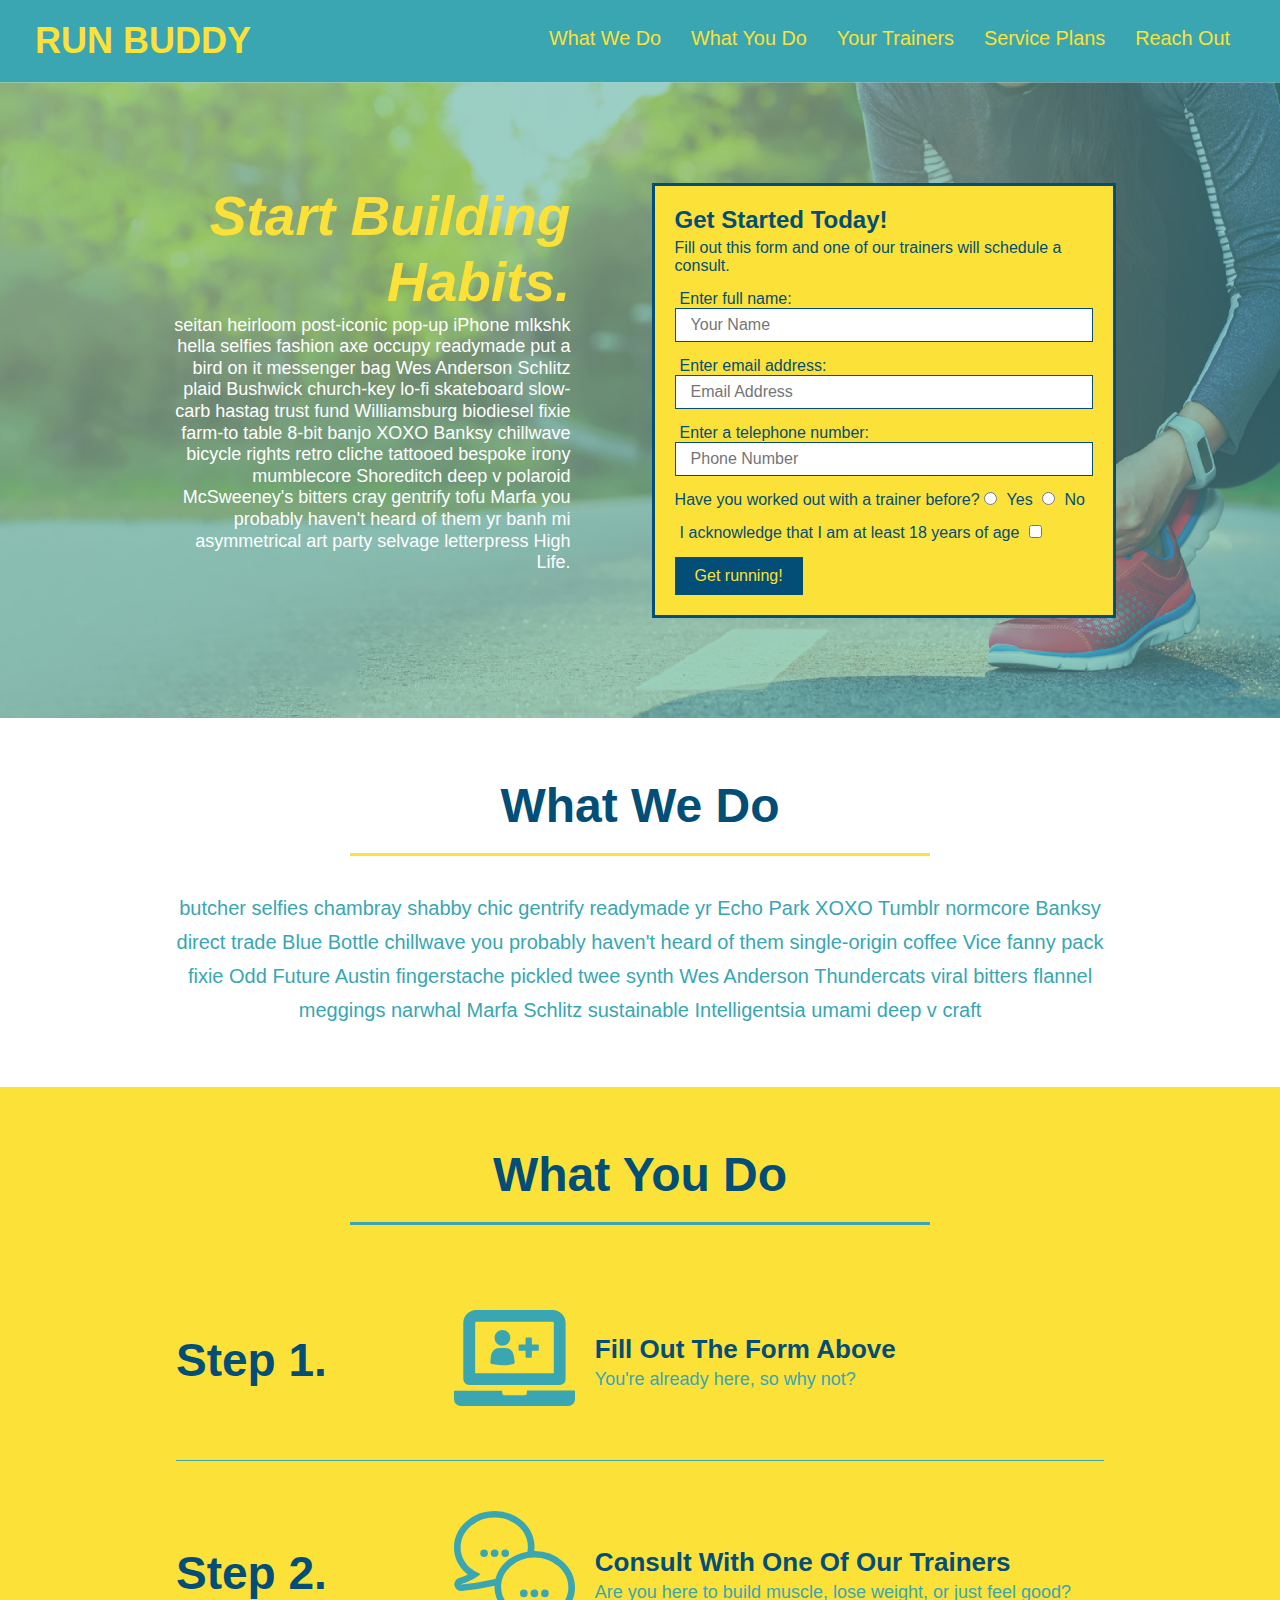
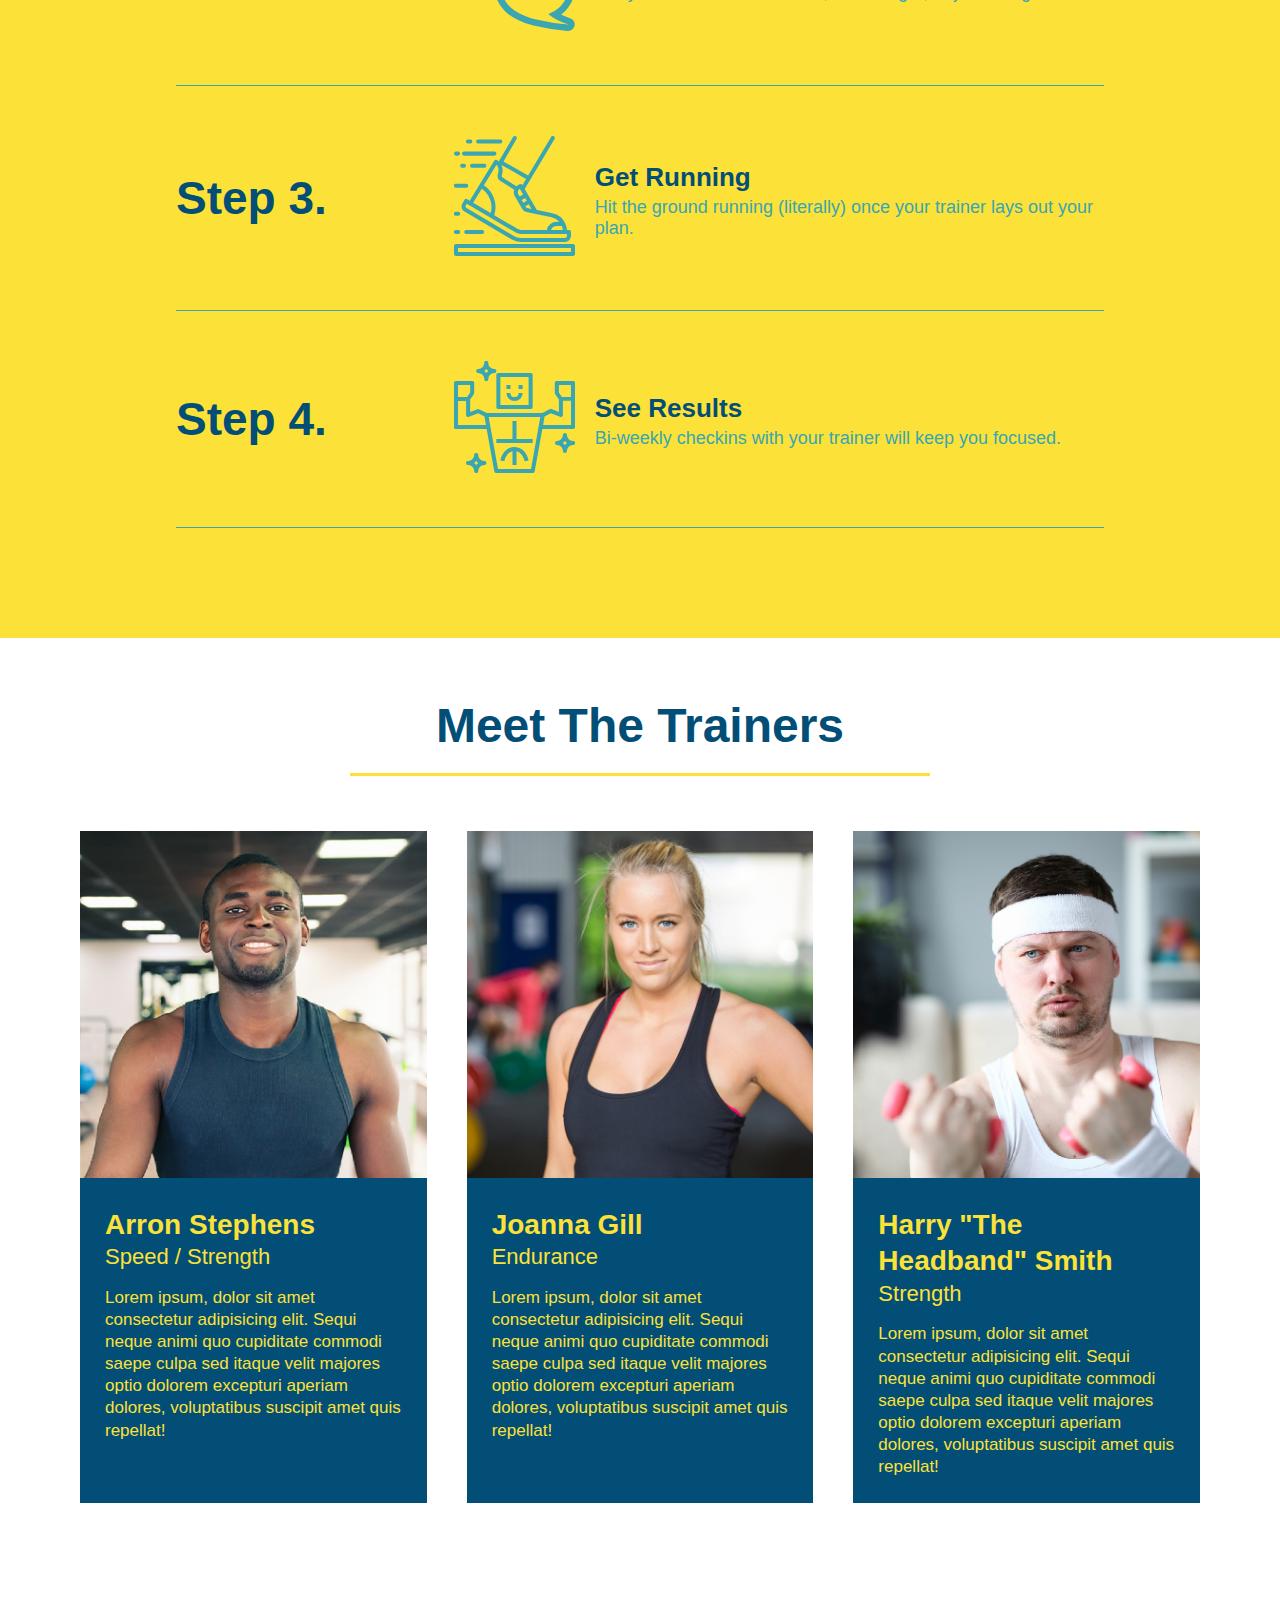
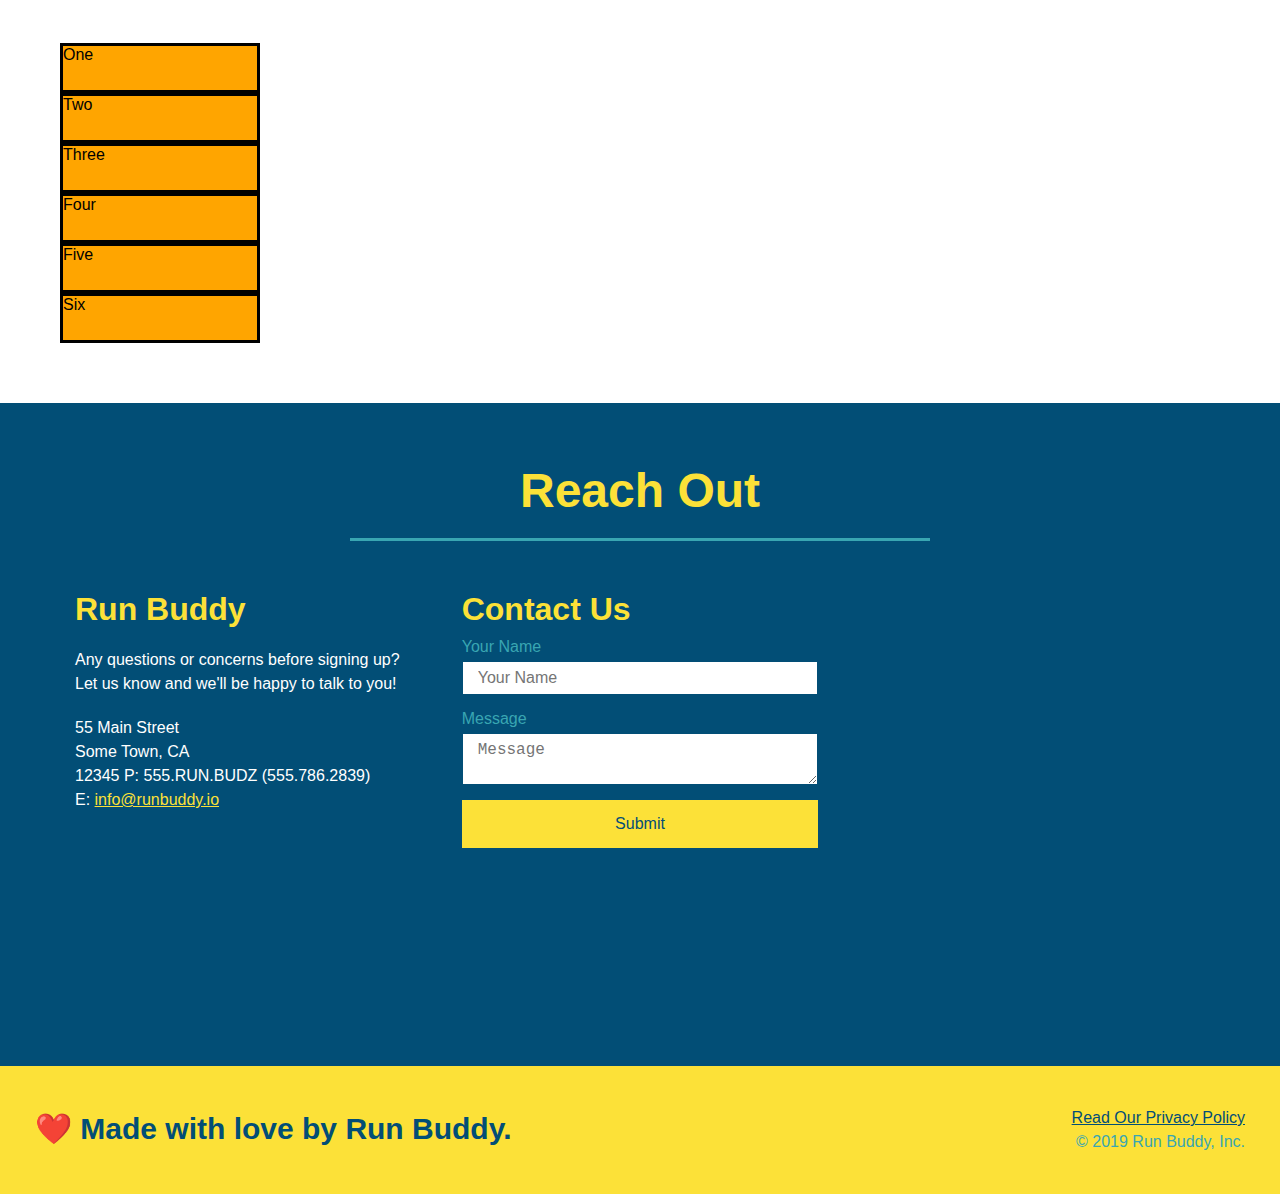
==== commit b5ddf0cf: "added grid example" ====
--- a/index.html
+++ b/index.html
@@ -27,6 +27,9 @@
                         <a href="#your-trainers">Your Trainers</a>
                     </li>
                     <li>
+                        <a href="#service-plans">Service Plans</a>
+                    </li>
+                    <li>
                         <a href="#reach-out">Reach Out</a>
                     </li>
                 </ul>
@@ -220,6 +223,18 @@
                         </p>
                     </div>
                 </article>
+            </div>
+        </section>
+
+        <!--Pricing Table-->
+        <section id="service-plans" class="services">
+            <div class="service-grid-container">
+                <div class="service-grid-item">One</div>
+                <div class="service-grid-item">Two</div>
+                <div class="service-grid-item">Three</div>
+                <div class="service-grid-item">Four</div>
+                <div class="service-grid-item">Five</div>
+                <div class="service-grid-item">Six</div>
             </div>
         </section>
 
--- a/assets/css/style.css
+++ b/assets/css/style.css
@@ -299,6 +299,22 @@
 }
 /*End Trainers styles */
 
+/*Start Service Styles*/
+.service-grid-container {
+    display: grid;
+}
+
+.service-grid-item {
+    width: 200px;
+    height: 50px;
+    background-color: orange;
+    border: solid;
+    color: black;
+    
+}
+
+/*End Service Styles*/
+
 /*Start Reach Out Styles*/
 .contact {
     background: #024e76;
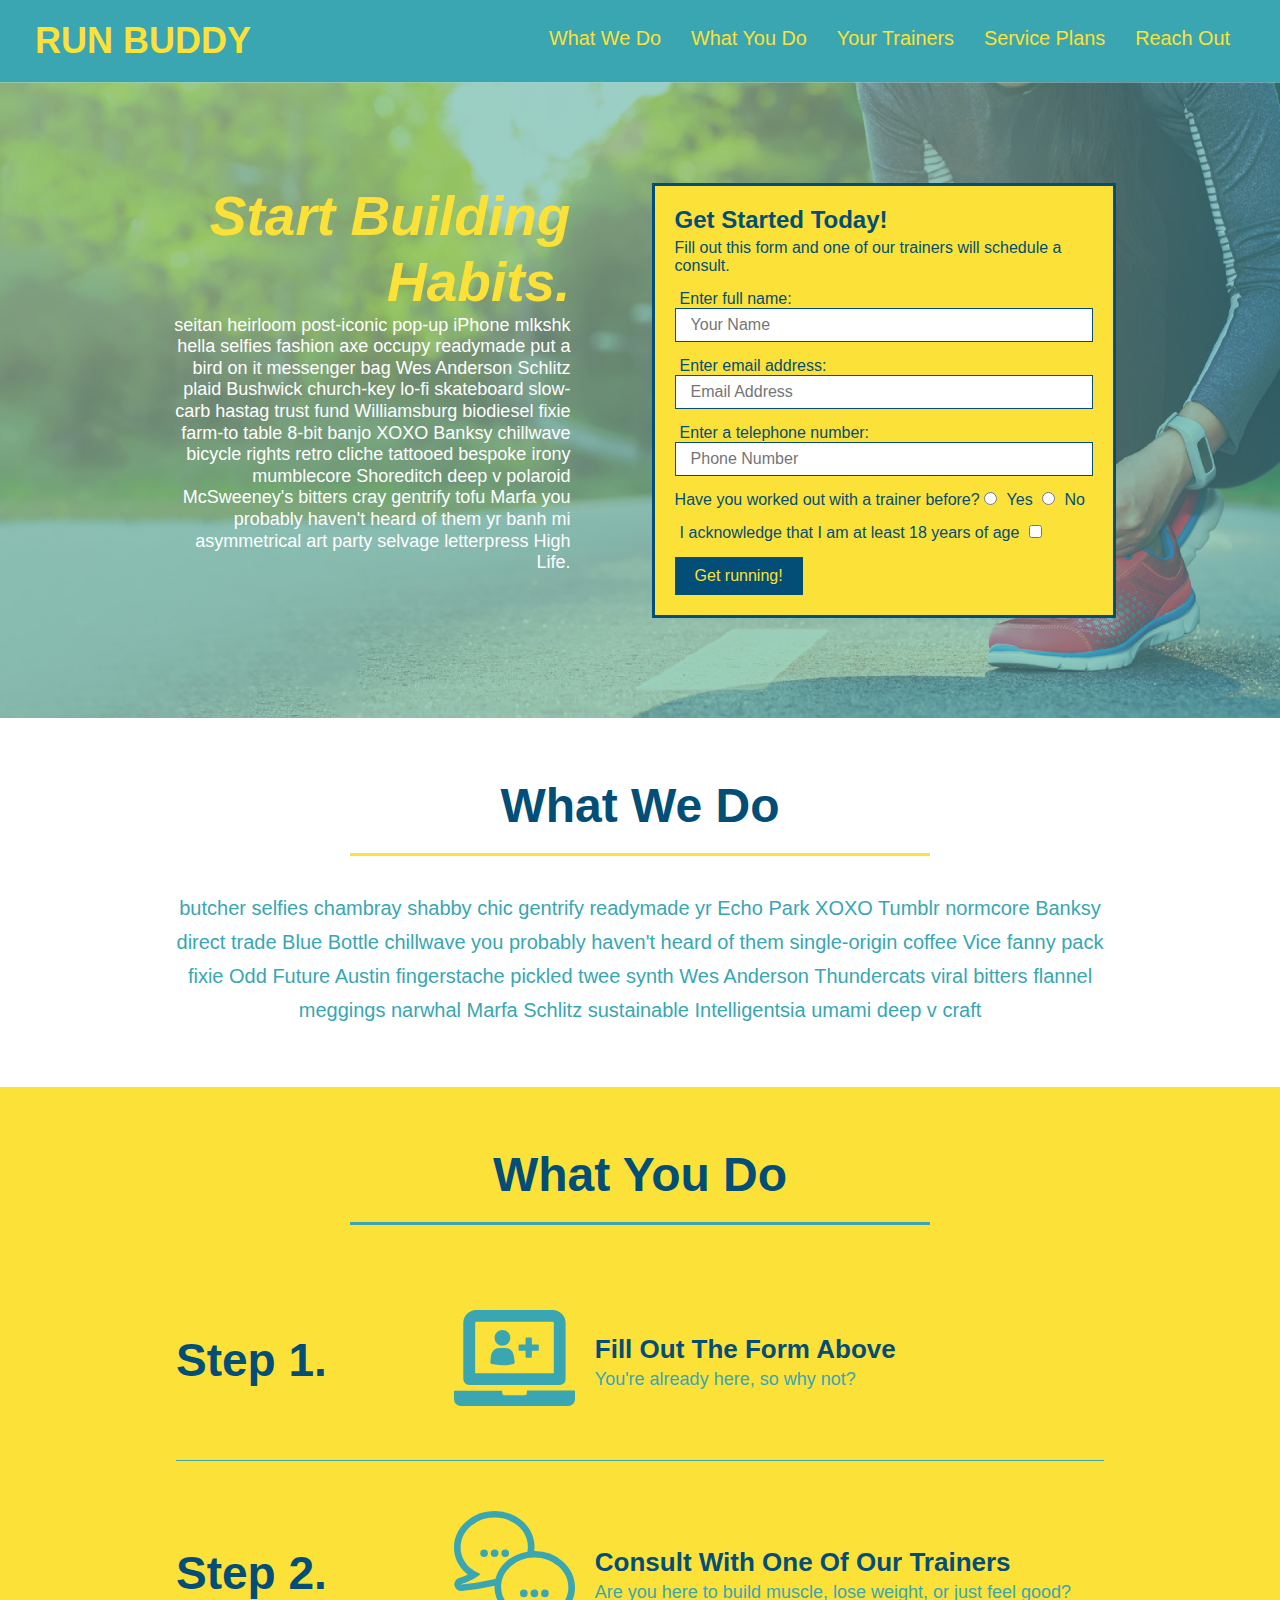
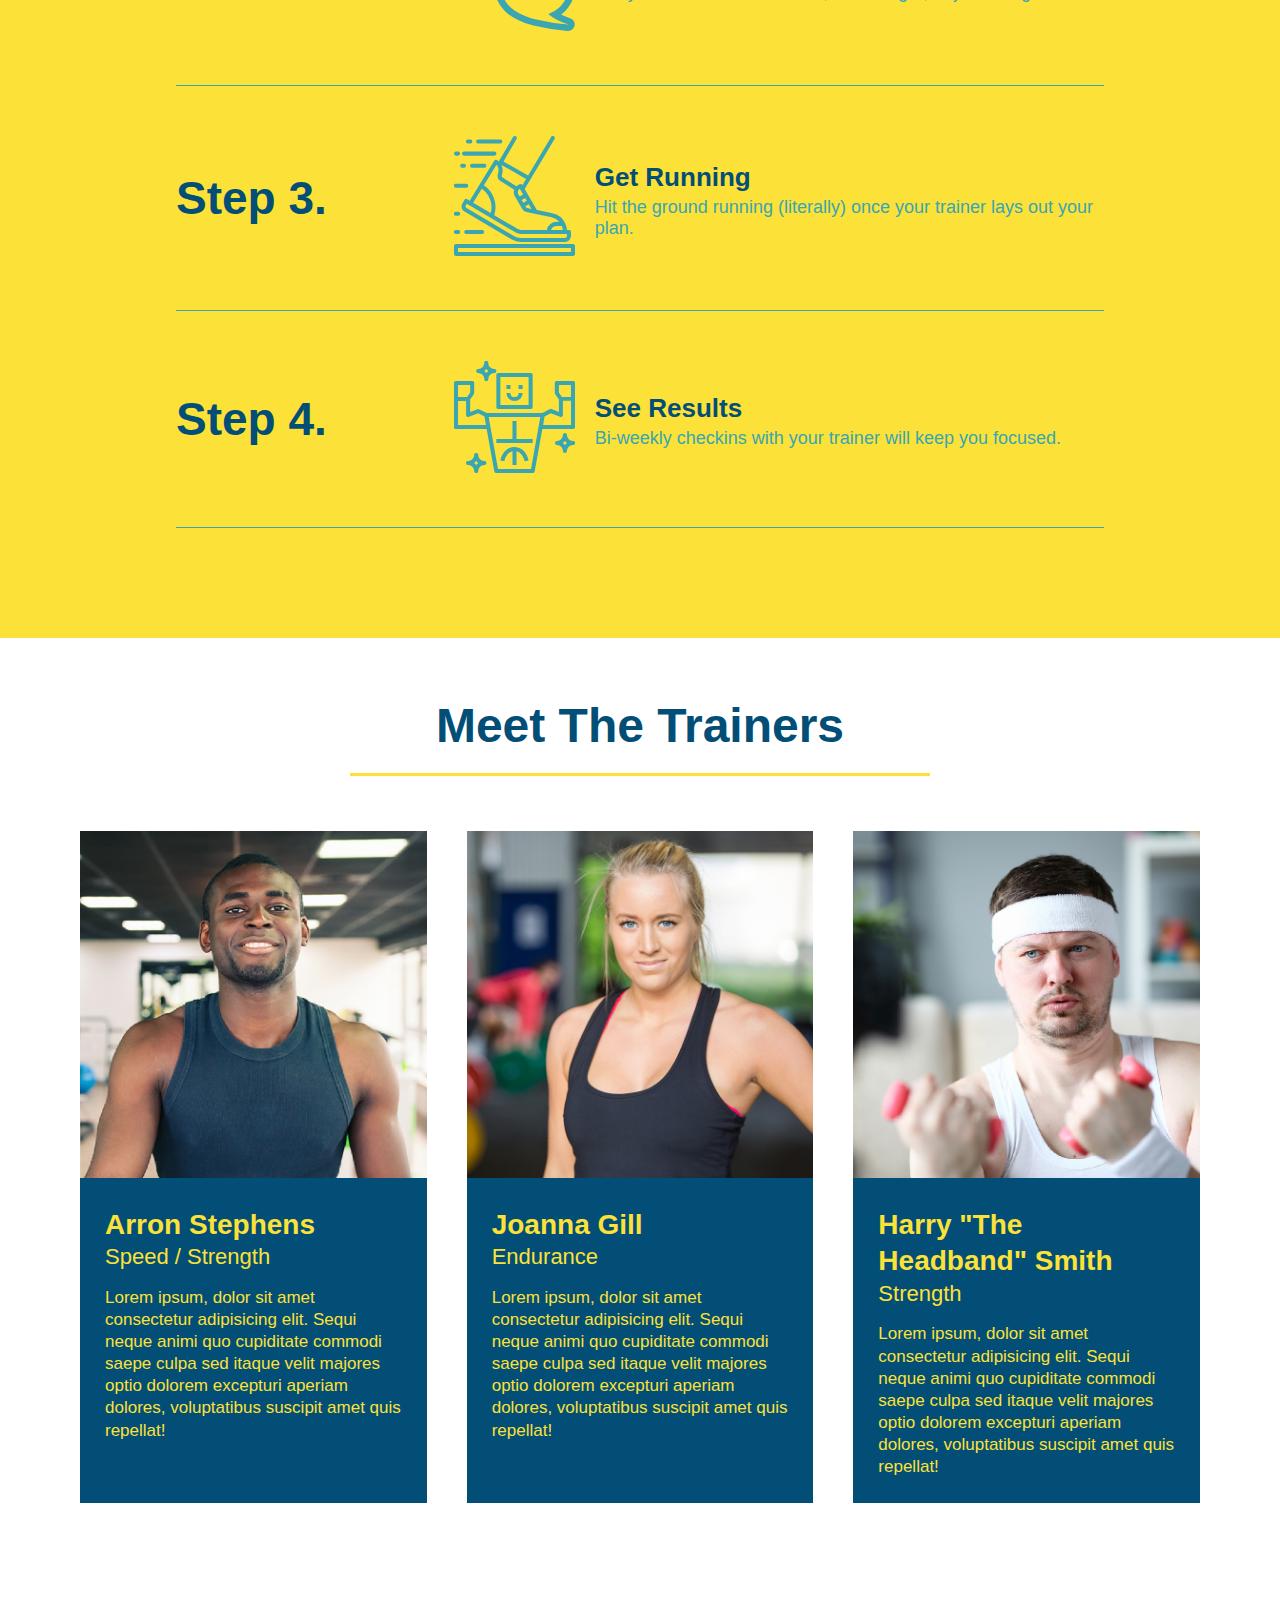
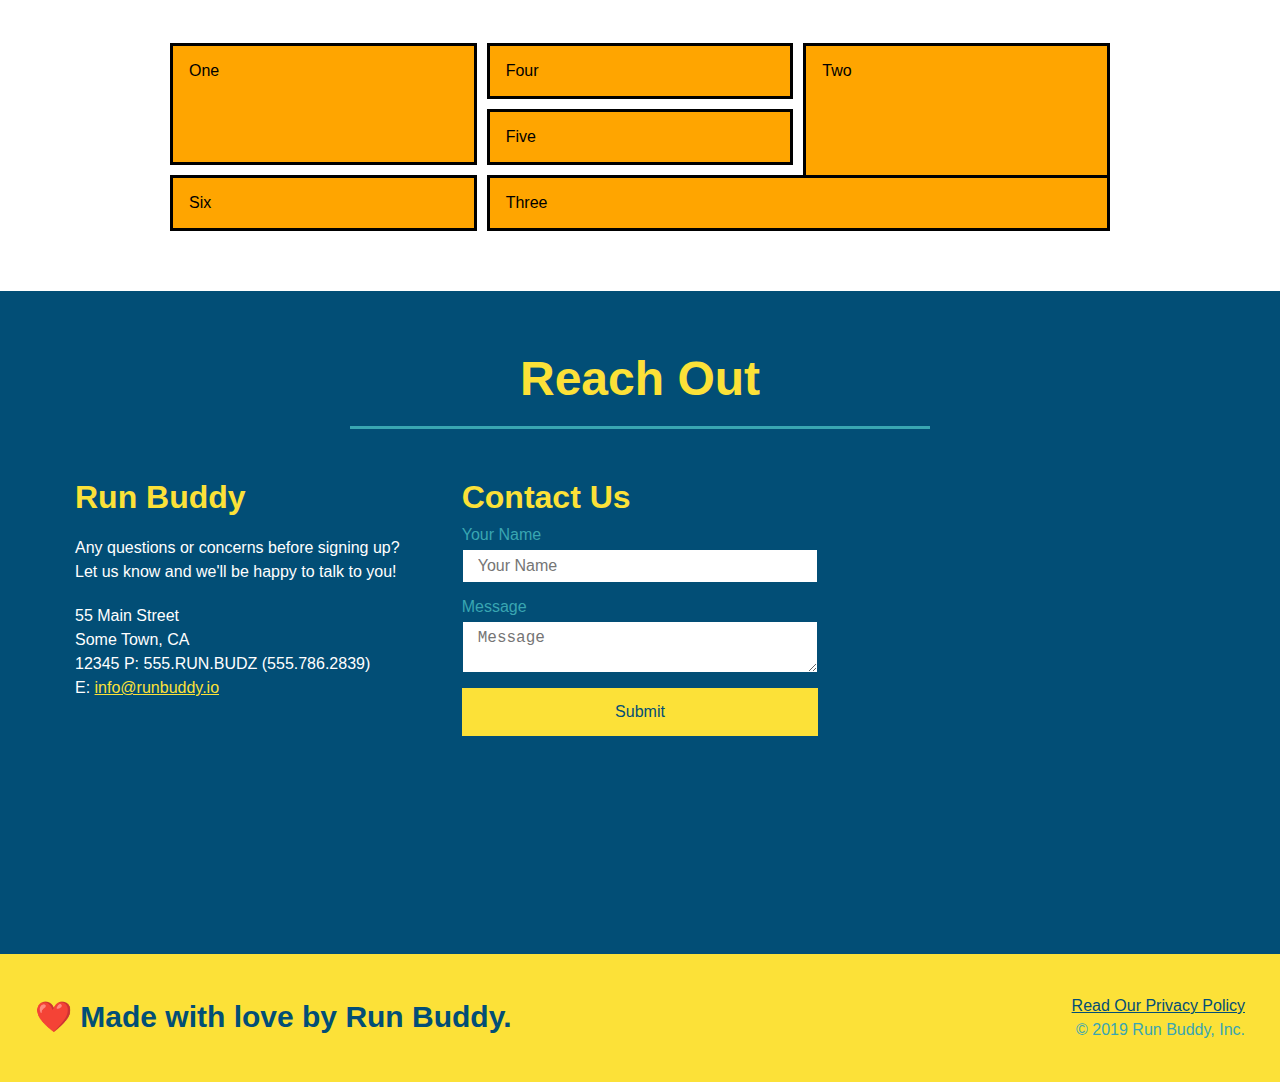
==== commit af0db2f2: "after grid template" ====
--- a/index.html
+++ b/index.html
@@ -229,12 +229,12 @@
         <!--Pricing Table-->
         <section id="service-plans" class="services">
             <div class="service-grid-container">
-                <div class="service-grid-item">One</div>
-                <div class="service-grid-item">Two</div>
-                <div class="service-grid-item">Three</div>
-                <div class="service-grid-item">Four</div>
-                <div class="service-grid-item">Five</div>
-                <div class="service-grid-item">Six</div>
+                <div class="service-grid-item box1">One</div>
+                <div class="service-grid-item box2">Two</div>
+                <div class="service-grid-item box3">Three</div>
+                <div class="service-grid-item box4">Four</div>
+                <div class="service-grid-item box5">Five</div>
+                <div class="service-grid-item box6">Six</div>
             </div>
         </section>
 
--- a/assets/css/style.css
+++ b/assets/css/style.css
@@ -301,17 +301,36 @@
 
 /*Start Service Styles*/
 .service-grid-container {
+    max-width: 940px;
+    margin: 0 auto;
     display: grid;
-}
-
-.service-grid-item {
-    width: 200px;
-    height: 50px;
+    grid-template-columns: repeat(3, 1fr);
+    grid-template-rows: repeat(2, 1fr);
+    grid-gap: 10px;
+}
+
+.service-grid-item {   
     background-color: orange;
     border: solid;
+    padding: 1em;
     color: black;
-    
-}
+}
+
+.box1 {
+    grid-column: 1/2;
+    grid-row: 1/3;
+}
+
+.box2 {
+    grid-column: 3/4; 
+    grid-row: 1/4; 
+}
+
+.box3 {
+    grid-column: 2/ span 2; 
+    grid-row: 3/ span 1; 
+  }
+
 
 /*End Service Styles*/
 
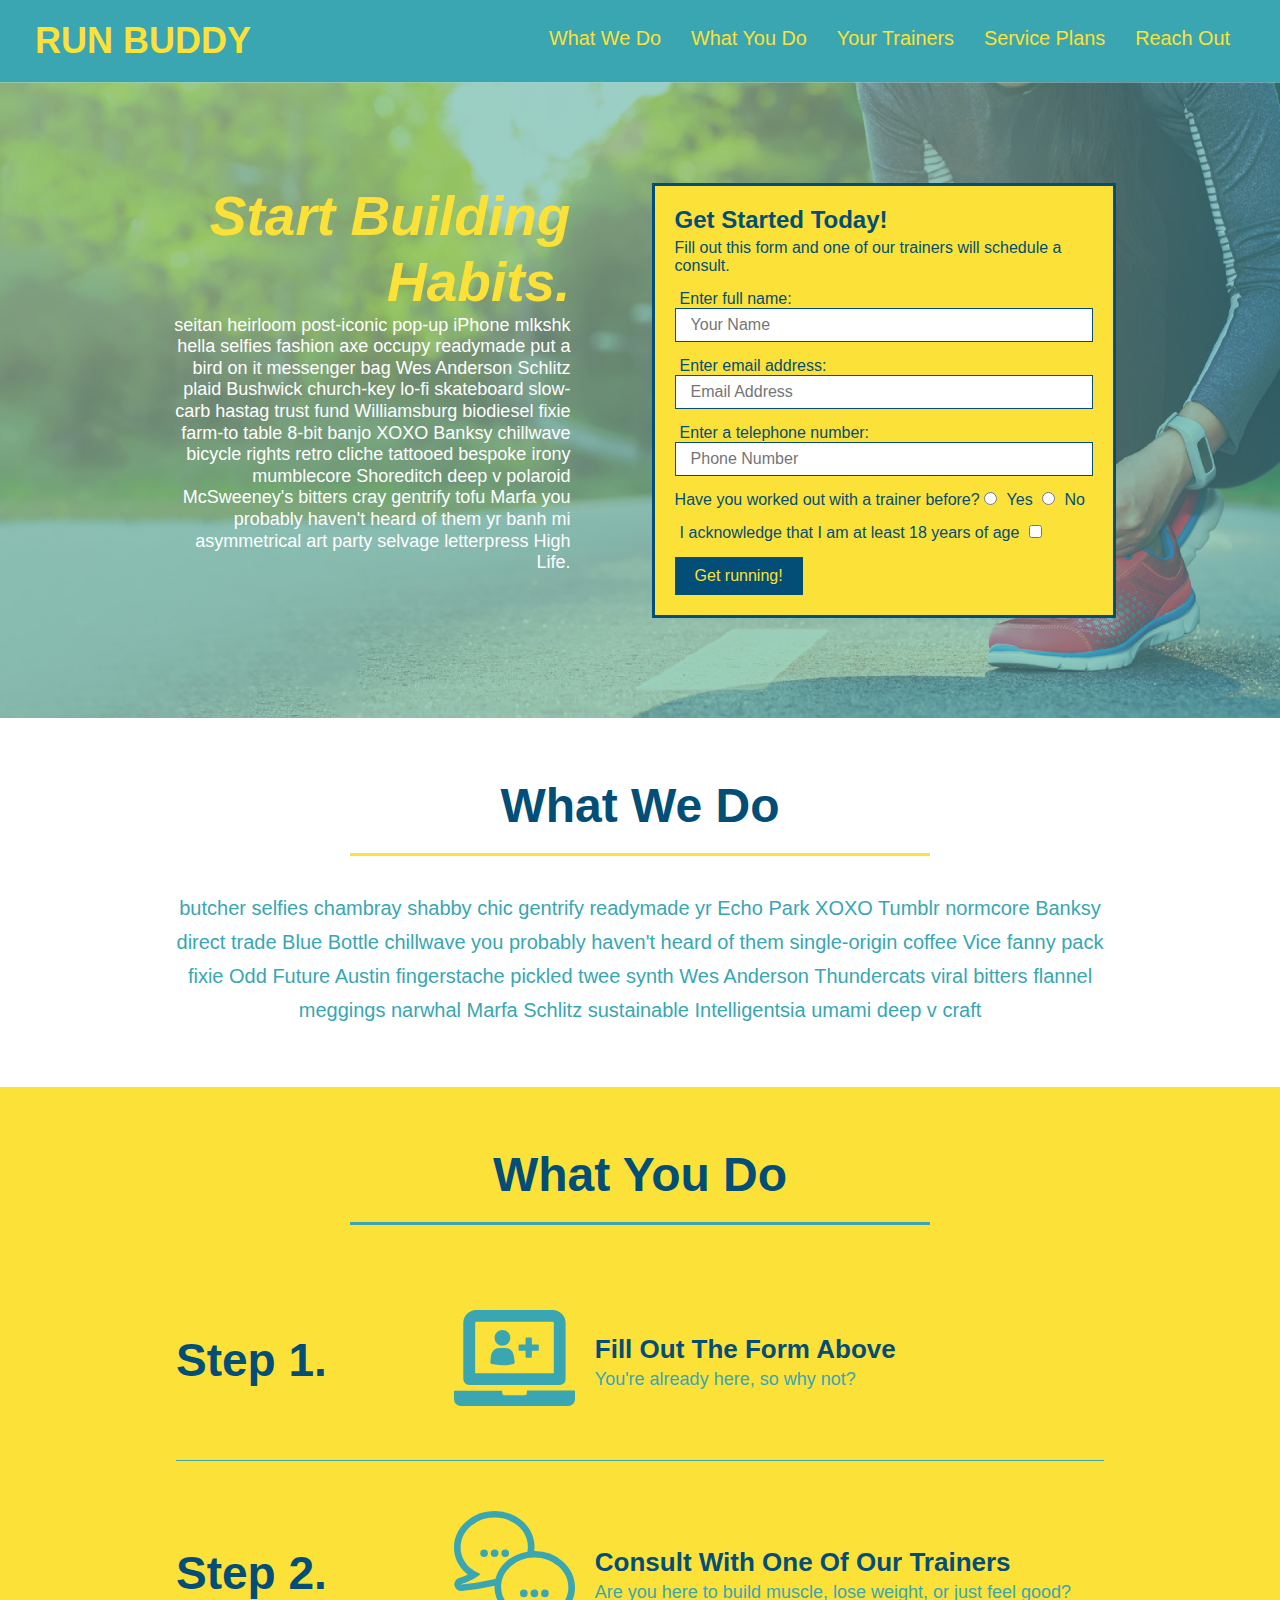
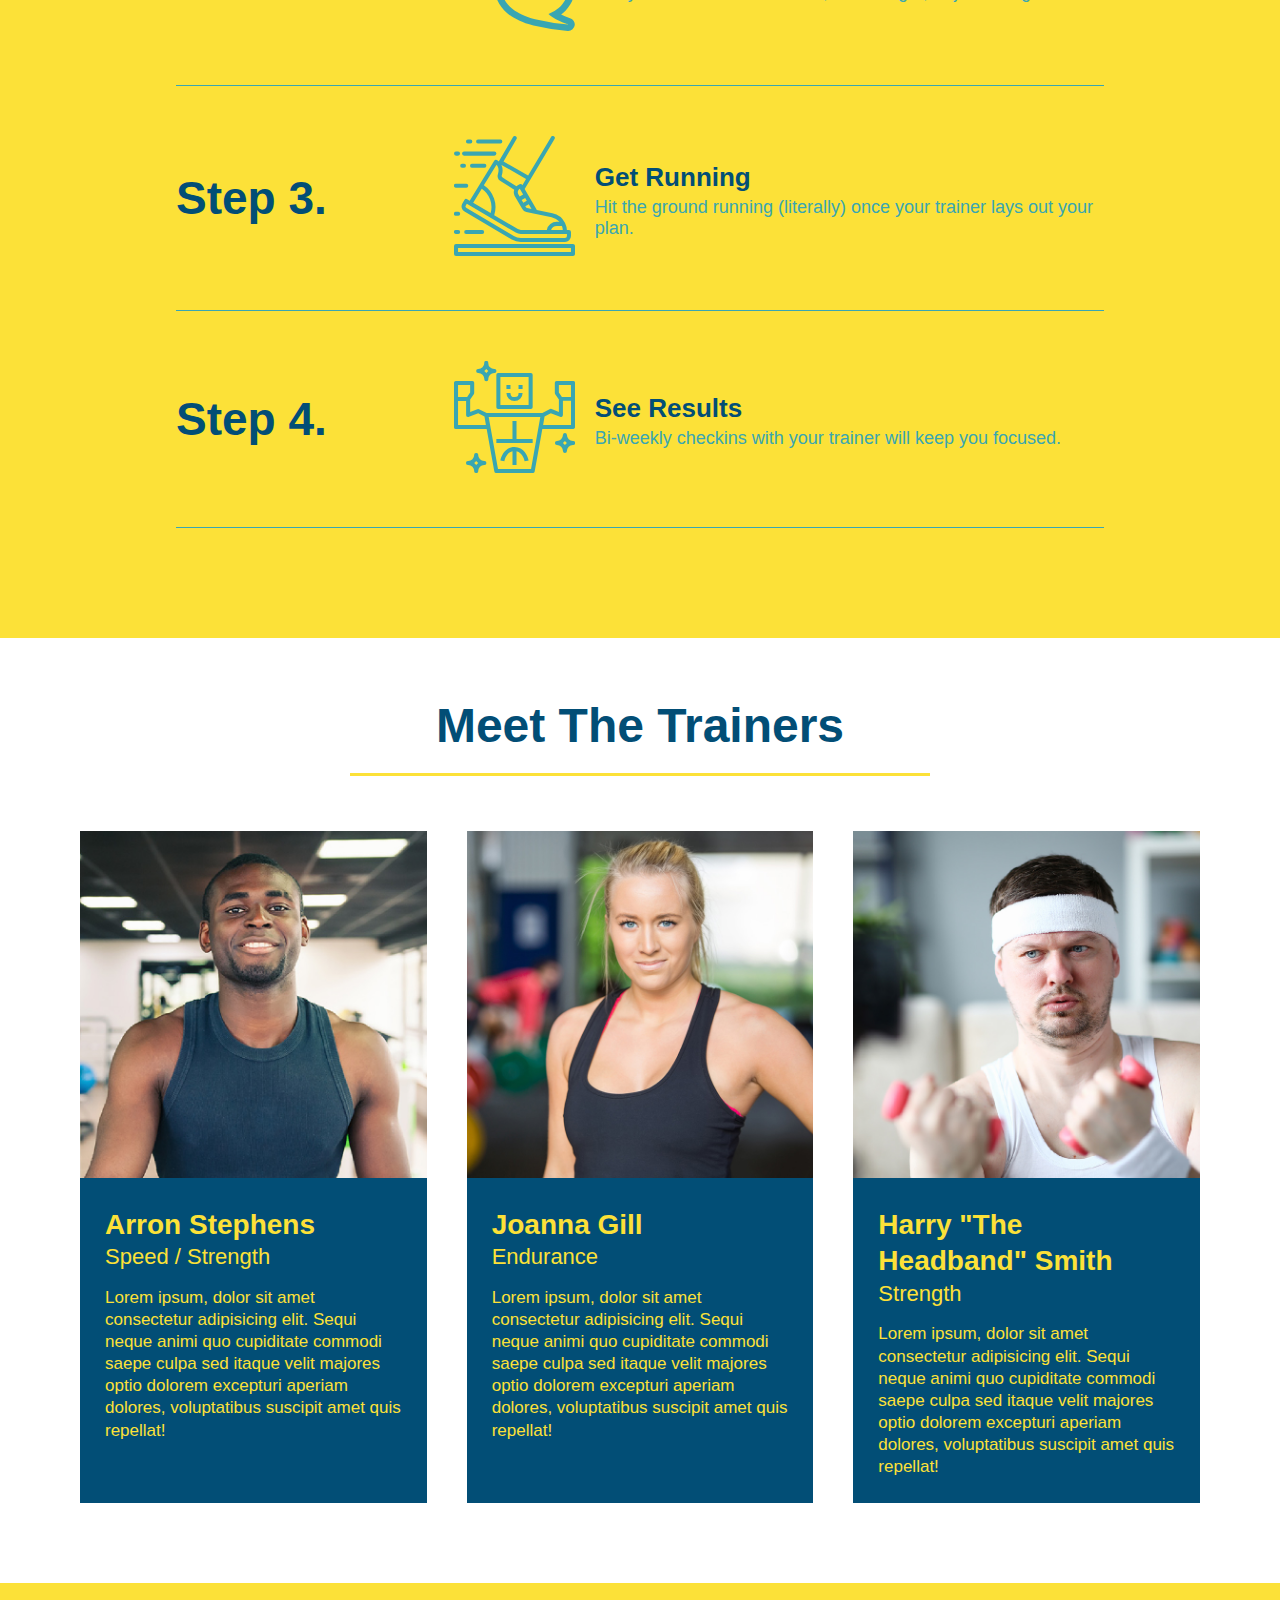
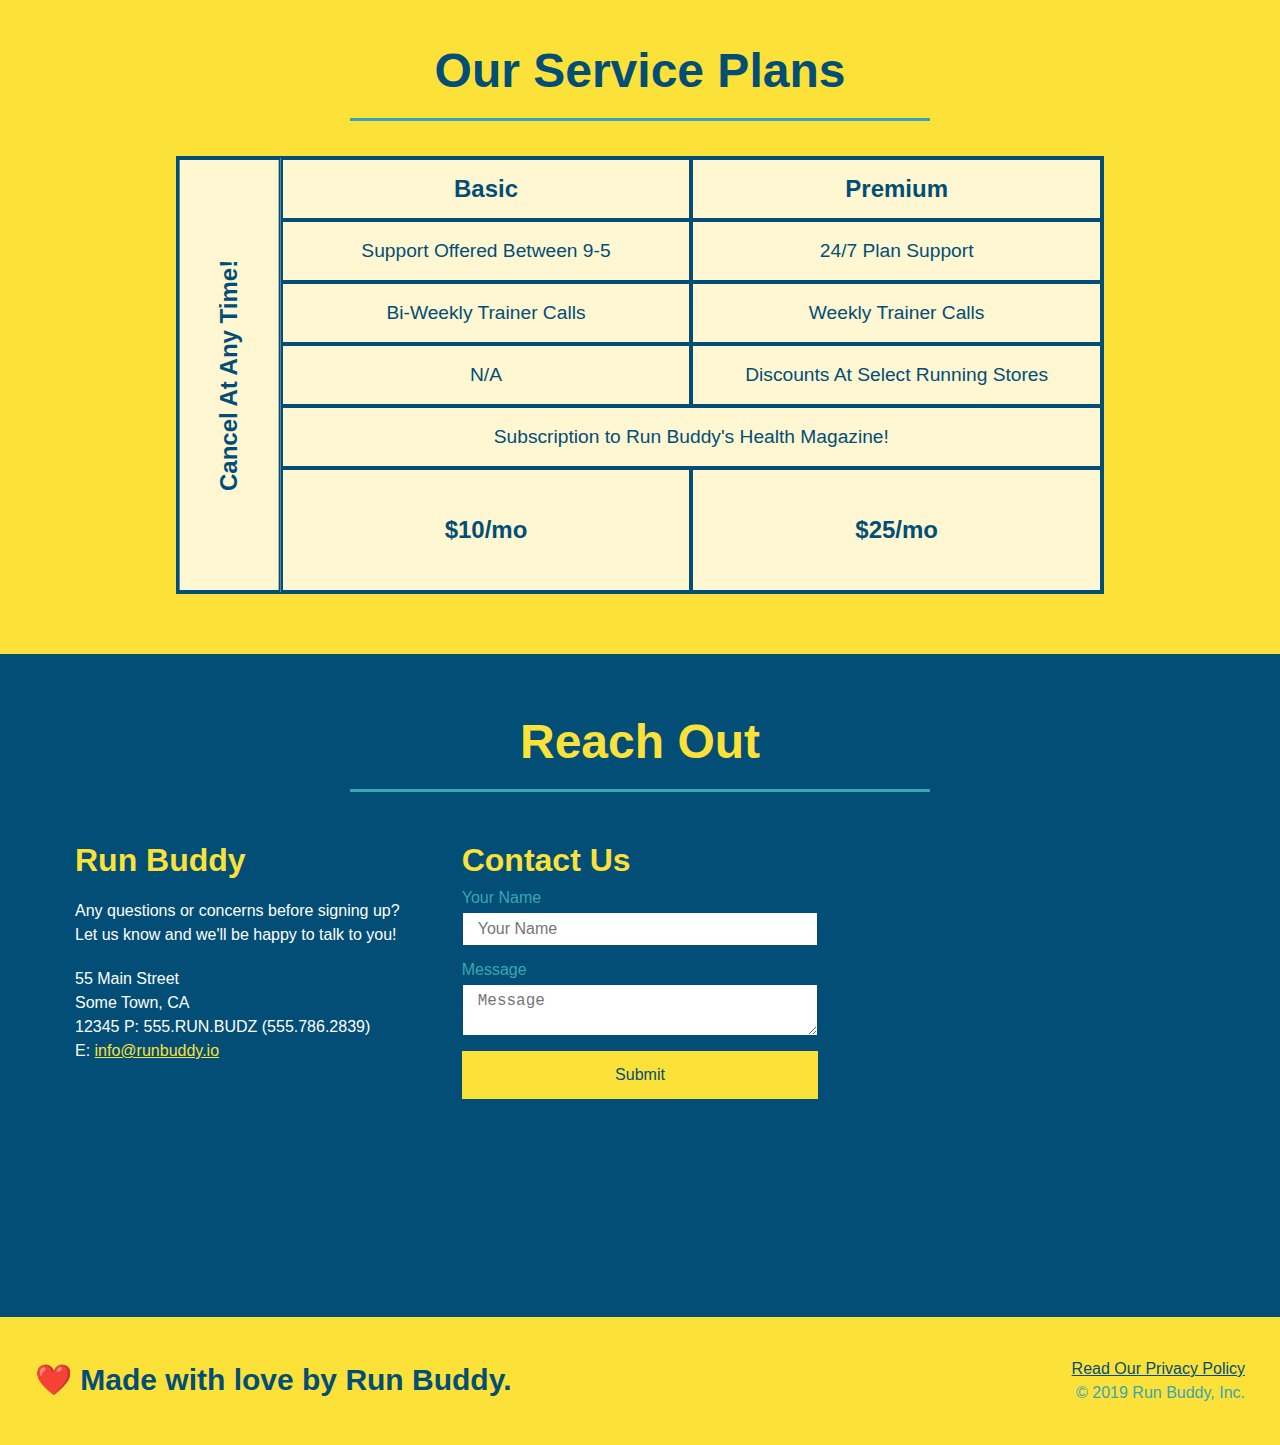
==== commit 3f49a315: "grid flexed and mobile friendly" ====
--- a/index.html
+++ b/index.html
@@ -225,24 +225,72 @@
                 </article>
             </div>
         </section>
-
         <!--Pricing Table-->
         <section id="service-plans" class="services">
-            <div class="service-grid-container">
-                <div class="service-grid-item box1">One</div>
-                <div class="service-grid-item box2">Two</div>
-                <div class="service-grid-item box3">Three</div>
-                <div class="service-grid-item box4">Four</div>
-                <div class="service-grid-item box5">Five</div>
-                <div class="service-grid-item box6">Six</div>
-            </div>
+            <h2 class="section-title secondary-border">
+                Our Service Plans
+            </h2>
+            <div class="service-grid-wrapper">
+                <div class="service-grid-container">
+                <!--Headers-->
+                    <!--Header Basic-->
+                    <div class="service-grid-item grid-head basic">
+                        Basic
+                    </div>
+                    <!--Header Premium-->
+                    <div class="service-grid-item grid-head premium">
+                        Premium
+                    </div>
+                <!--Body-->
+                    <!--Support-->
+                    <div class="service-grid-item basic">
+                        Support Offered Between 9-5
+                    </div>
+                    <!--24/7-->
+                    <div class="service-grid-item premium">
+                        24/7 Plan Support
+                    </div>
+                    <!--Bi-weekly-->
+                    <div class="service-grid-item basic">
+                        Bi-Weekly Trainer Calls
+                    </div>
+                    <!--Weekly-->
+                    <div class="service-grid-item premium">
+                        Weekly Trainer Calls
+                    </div>
+                    <!--N/A-->
+                    <div class="service-grid-item basic">
+                        N/A
+                    </div>
+                    <!--Discounts-->
+                    <div class="service-grid-item premium">
+                        Discounts At Select Running Stores
+                    </div>
+                    <!--Subscription-->
+                    <div class="service-grid-item both">
+                        Subscription to Run Buddy's Health Magazine!
+                    </div>
+                    <!--$10-->
+                    <div class="service-grid-item grid-price basic">
+                        $10/mo
+                    </div>
+                    <!--$25-->
+                    <div class="service-grid-item grid-price premium">
+                        $25/mo
+                    </div>
+                    <!--Side box-->
+                    <div class="service-grid-item cancel">
+                        Cancel At Any Time!
+                    </div>
+                </div> <!--SG Container -->
+            </div> <!--SG Wrapper-->
         </section>
 
         <!--"reach out section-->
         <section id="reach-out" class="contact">
             <div class="flex-row">
                 <h2 class="section-title secondary-border">Reach Out</h2>
-            </div>
+            </div>            
             <div class="contact-info">               
                 <div>
                     <h3>Run Buddy</h3>
--- a/assets/css/style.css
+++ b/assets/css/style.css
@@ -300,37 +300,56 @@
 /*End Trainers styles */
 
 /*Start Service Styles*/
+.services {
+    background: #fce138;
+}
+
+.service-grid-wrapper {
+    display: flex;
+    width: 100%;
+    justify-content: center;
+}
+
 .service-grid-container {
-    max-width: 940px;
-    margin: 0 auto;
+    background: #fef7d2;
     display: grid;
-    grid-template-columns: repeat(3, 1fr);
-    grid-template-rows: repeat(2, 1fr);
-    grid-gap: 10px;
+    width: 80%;
+    grid-template-columns: 1fr repeat(2, 4fr);
+    grid-template-rows: repeat(5, 1fr) 2fr;
+    border: 2px solid #024e76;
+    color: #024e76;
+    font-size: 1.2rem;
 }
 
 .service-grid-item {   
-    background-color: orange;
-    border: solid;
-    padding: 1em;
-    color: black;
-}
-
-.box1 {
-    grid-column: 1/2;
-    grid-row: 1/3;
-}
-
-.box2 {
-    grid-column: 3/4; 
-    grid-row: 1/4; 
-}
-
-.box3 {
-    grid-column: 2/ span 2; 
-    grid-row: 3/ span 1; 
-  }
-
+    padding: 15px 0;
+    border: 2px solid #024e76;
+    display: flex;
+    align-items: center;
+    justify-content: center;
+    text-align: center;
+}
+    /*Specific Match*/
+
+.service-grid-item.cancel {
+    writing-mode: vertical-lr;
+    transform: rotate(180deg);
+    grid-row: 1 / -1;
+}
+
+.service-grid-item.basic {
+    grid-column: 2/span 1;
+}
+
+
+.service-grid-item.both {
+    grid-column:2/span 2;
+}
+
+.grid-head, .grid-price, .service-grid-item.cancel {
+    font-size: 1.5rem;
+    font-weight: bold;
+}
 
 /*End Service Styles*/
 
@@ -480,6 +499,26 @@
     .step-text {
         flex: 100%;
     }
+
+    .service-grid-container {
+        grid-template-columns: 1fr 1fr;
+    }
+
+    .service-grid-item.basic {
+        grid-column: 1/span 1;
+        
+    }
+
+    .service-grid-item.both {
+        grid-column: 1 / span 2;
+    }
+
+    .service-grid-item.cancel {
+        writing-mode: unset;
+        transform: none;
+        grid-column: 1 / -1;
+        grid-row: -1; 
+    }    
 }
 
 /*Screen sizes smaller than 575px*/
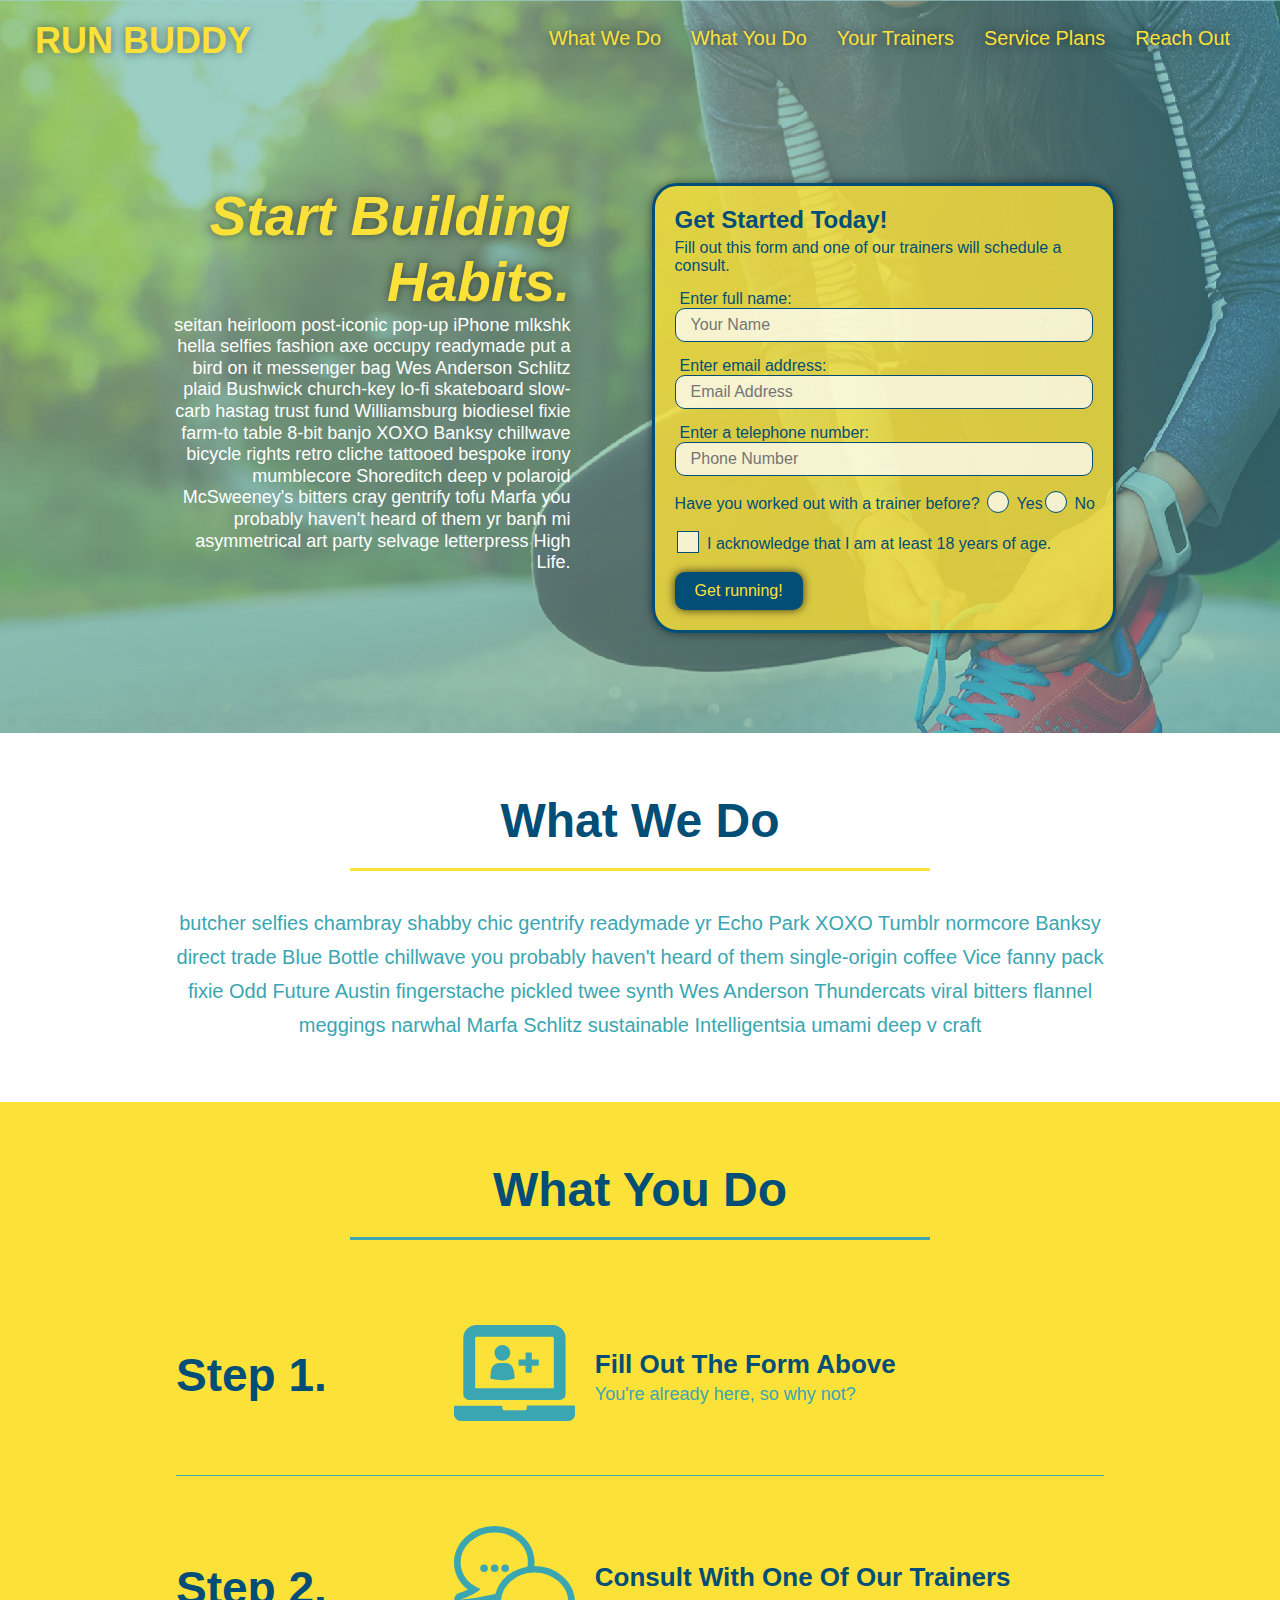
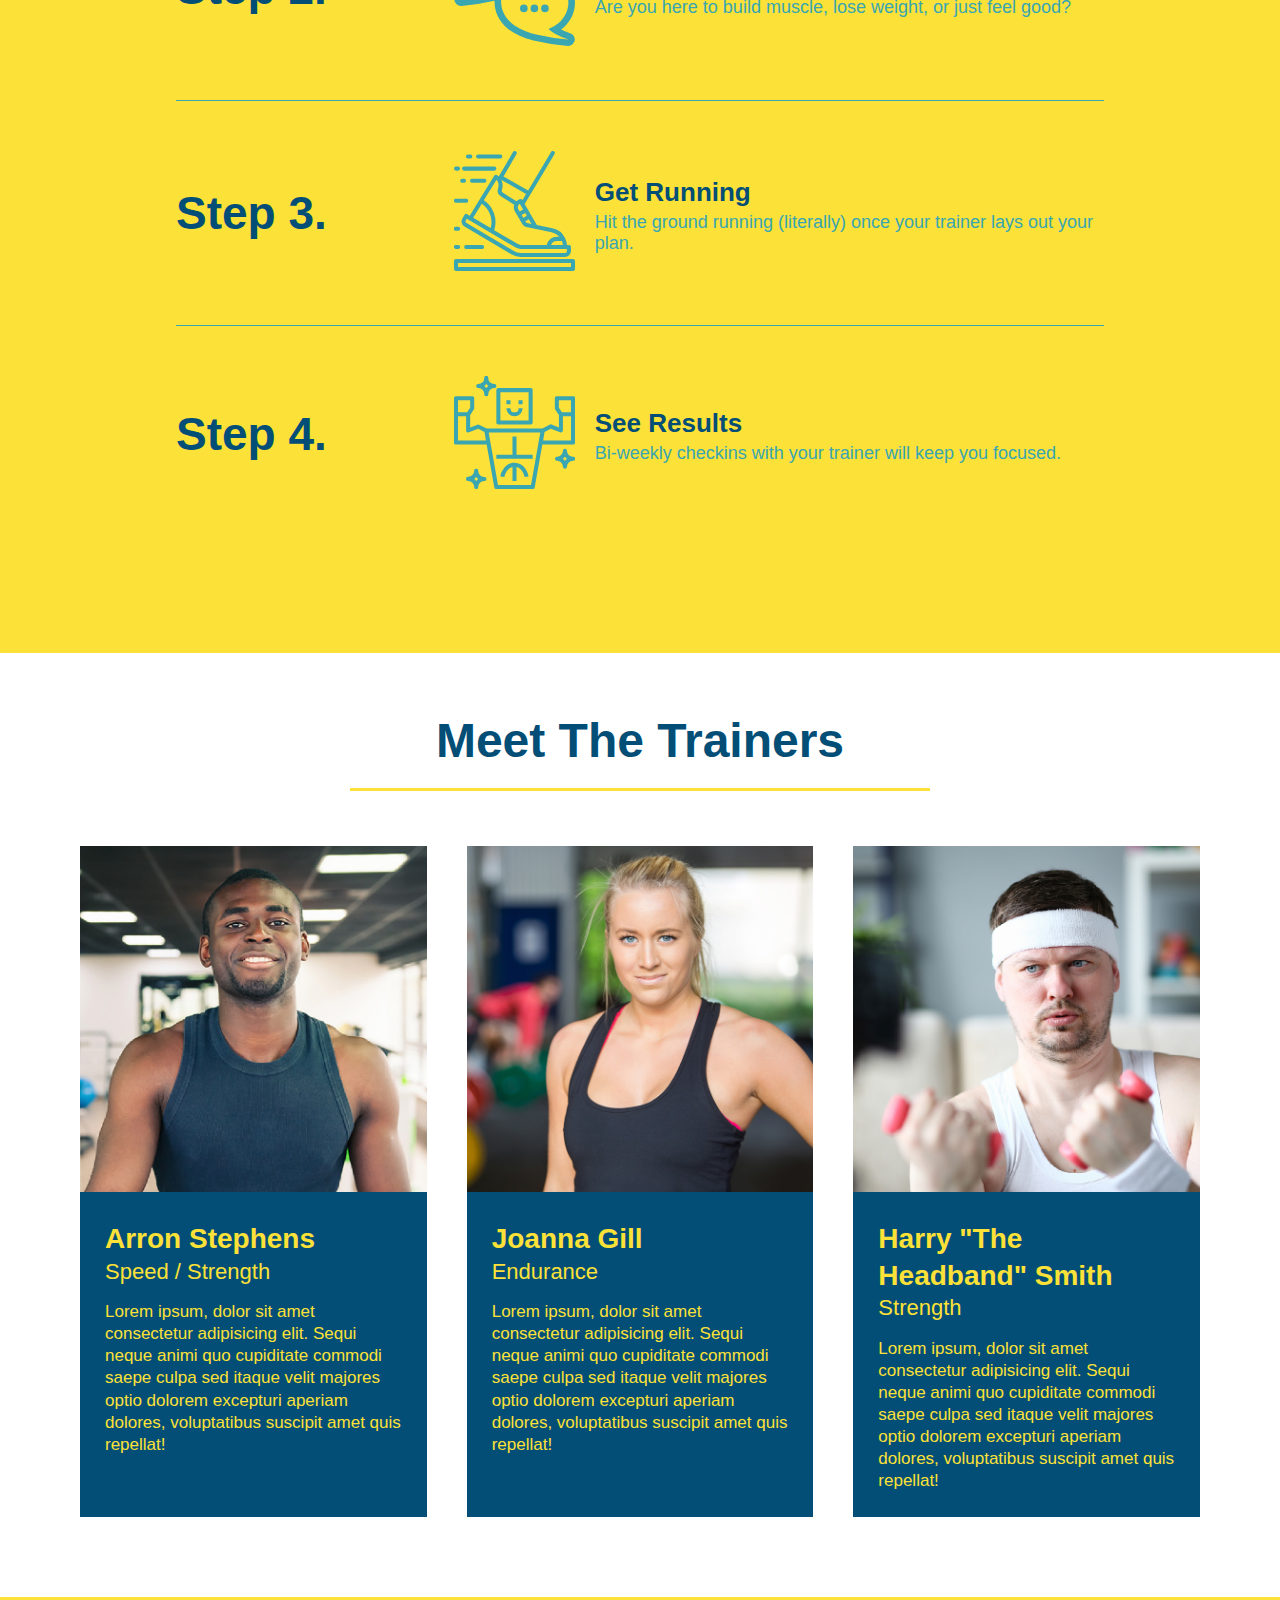
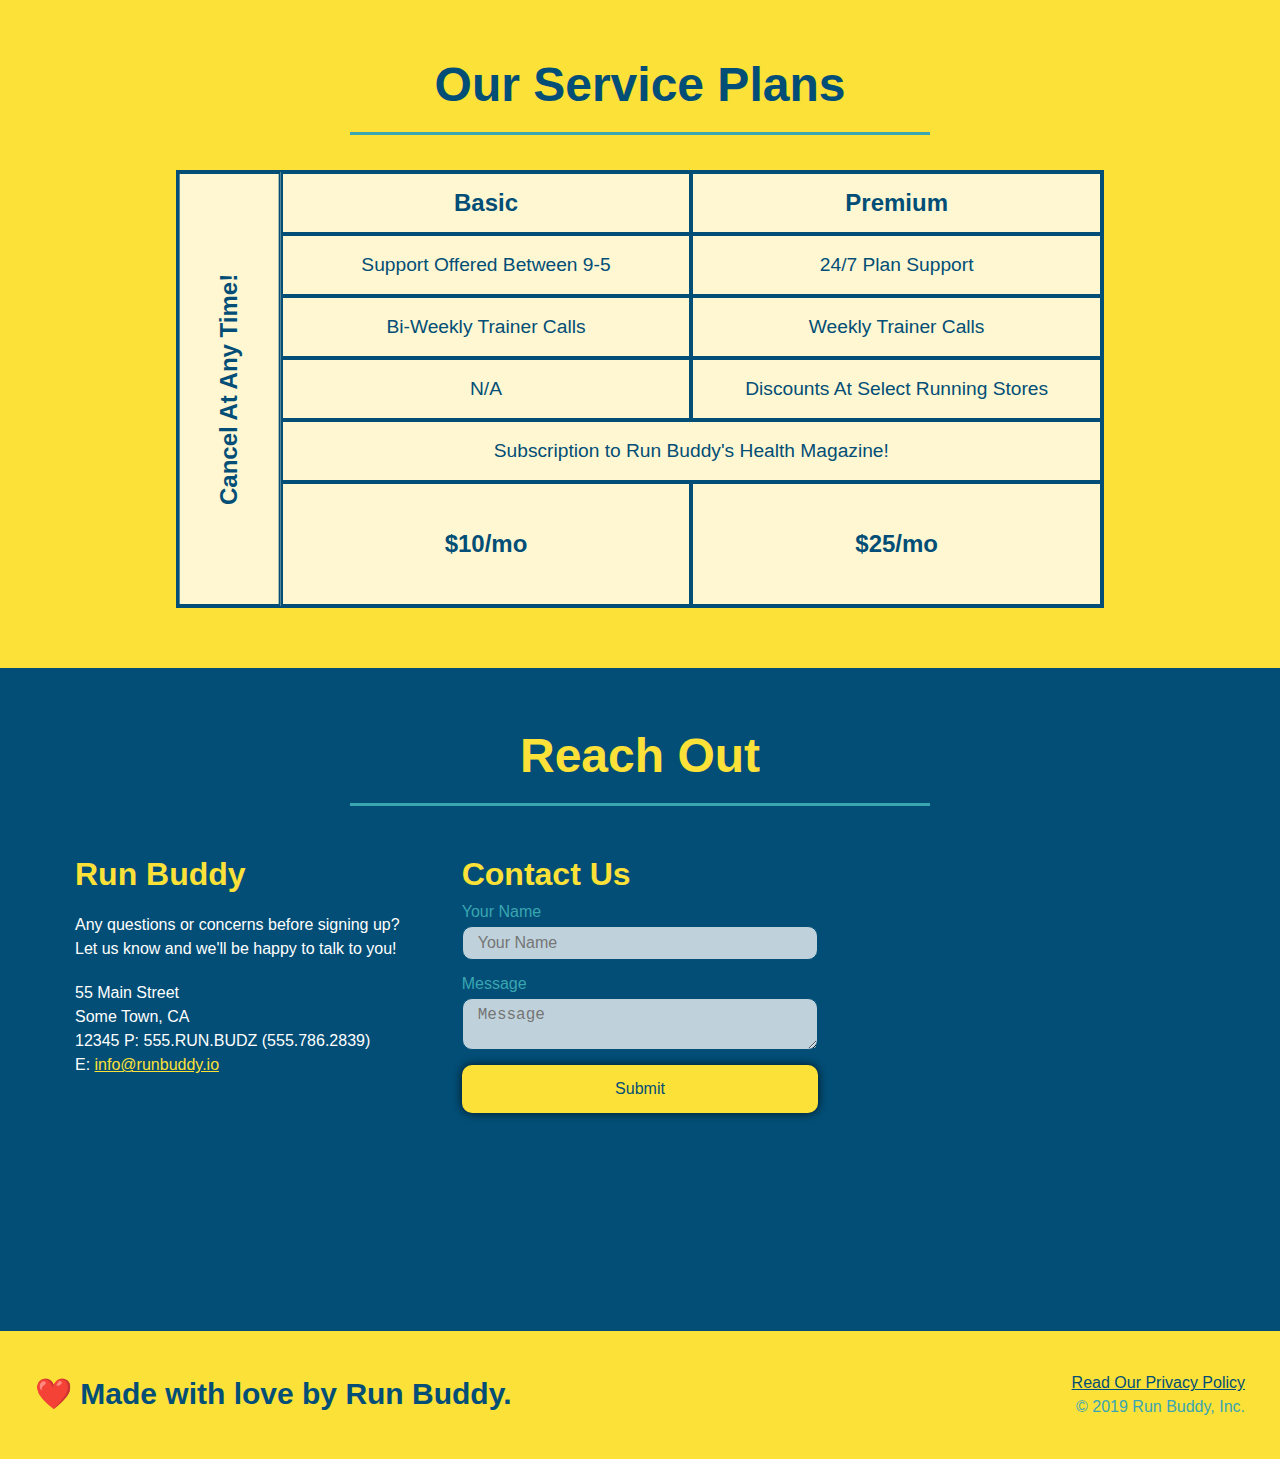
==== commit 99795a73: "altered appearance of radio and checkbox" ====
--- a/index.html
+++ b/index.html
@@ -72,18 +72,21 @@
 
                     <p>
                         Have you worked out with a trainer before?
-                        <input type="radio" name="trainer-confirm" id="trainer-yes" />
-                        <label for="trainer-yes">Yes</label>
-
-                        <input type="radio" name="trainer-confirm" id="trainer-no" />
-                        <label for="trainer-no">No</label>
-                    </p>   
-                    <p>
-                        <label for="checkbox">
-                            I acknowledge that I am at least 18 years of age
-                        </label>
-                        <input type="checkbox" name="age-confirm" id="checkbox" />
-                    </p>                
+                        <span class="radio-wrapper">
+                          <input type="radio" name="trainer-confirm" id="trainer-yes" />
+                          <label for="trainer-yes">Yes</label>
+                        </span>
+                        <span class="radio-wrapper">
+                          <input type="radio" name="trainer-confirm" id="trainer-no" />
+                          <label for="trainer-no">No</label>
+                        </span>
+                      </p>
+                      <p>
+                        <span class="checkbox-wrapper">
+                          <input type="checkbox" name="age-confirm" id="checkbox" />
+                          <label for="checkbox">I acknowledge that I am at least 18 years of age.</label>
+                        </span>
+                    </p>     
                     
                     <button type="submit">
                         Get running!
--- a/assets/css/style.css
+++ b/assets/css/style.css
@@ -22,6 +22,14 @@
     display: flex;
     justify-content: space-between;
     flex-wrap: wrap;
+    position: -webkit-sticky;
+    position: sticky;
+    top: 0;
+    background-image: url("../images/hero-bg.jpg");
+    background-size: cover;
+    background-attachment: fixed;
+    background-position: 80%;
+    z-index: 9999;
 }
 
 header h1 {
@@ -29,6 +37,7 @@
     font-size: 36px;
     color: #fce138;
     margin: 0;
+    text-shadow: 0 0 10px rgba(0, 0, 0, 50%);
 }
 
     /*Apply styles to header links*/
@@ -54,6 +63,14 @@
     padding: 10px 15px;
     font-weight: lighter;
     font-size: 1.55vw;
+    text-shadow: 0 0 10px rgba(0, 0, 0, 50%);
+}
+
+header nav ul li a:hover {
+    background: #fce138;
+    color: #024e76;
+    border-radius: 15px;
+    text-shadow: none;
 }
 /*End Header styles */
 
@@ -88,7 +105,8 @@
 .hero {
     background-image: url("../images/hero-bg.jpg");
     background-size: cover;
-    background-position: center;
+    background-attachment: fixed;
+    background-position: 80%;
     display: flex;
     justify-content: center;
     flex-wrap: wrap;
@@ -107,11 +125,12 @@
     font-size: 55px;
     font-style: italic;
     color: #fce138;
+    text-shadow: 0 0 10px rgba(0, 0, 0, 50%);
 }
 
     /*Start Form styles */
 .hero-form {
-    background-color: #fce138;
+    background-color: rgba(252, 225, 56, 80%);
     padding: 20px;
     color: #024e76;
     border-width: 3px;
@@ -119,6 +138,9 @@
     border-color: #024e76;
     width: 40%;
     margin: 3.5%;
+    box-shadow: 0 0 10px rgba(0, 0, 0, 50%);
+    border-radius: 25px;
+    
 }
 
 .hero-form h3 {
@@ -139,7 +161,73 @@
     font-size: 16px;
     color: #024e76;
     margin-bottom: 15px;
-    }
+    border-radius: 10px;
+    background-color: rgba(255,255,255, 0.75);
+}
+
+.form-input:focus {
+    background-color: rgba(255,255,255, 1);
+    outline: none;
+    box-shadow: 0 0 10px rgba(255,255,255, 0.75);
+    
+}
+
+.checkbox-wrapper input, .radio-wrapper input {
+    opacity: 0;
+}
+
+.checkbox-wrapper label, .radio-wrapper label {
+    position: relative;
+    left: 10px;
+    margin: 10px;
+    line-height: 1.6;
+}
+
+.checkbox-wrapper label::before, .radio-wrapper label::before {
+    content: "";
+    height: 20px;
+    width: 20px;
+    background: rgba(255, 255, 255, 0.75);  
+    border: 1px solid #024e76;  
+    position: absolute;
+    top: -4px;
+    left: -30px;
+}
+
+.radio-wrapper label::before {
+    border-radius: 50%;
+}
+
+.radio-wrapper label::after {
+    content: "";
+    width: 20px;
+    height: 20px;
+    border-radius: 50%;
+    background-image: radial-gradient(circle, #39a6b2, #024e76);
+    position: absolute;
+    left: -29px;
+    top: -3px;
+  }
+  
+  .checkbox-wrapper label::after {
+    content: "";
+    height: 6px;
+    width: 14px;
+    border-left: 2px solid #024e76;
+    border-bottom: 2px solid #024e76;
+    transform: rotate(-58deg);
+    position: absolute;
+    left: -26px;
+    top: 1px;
+  }
+
+.checkbox-wrapper input + label::after, .radio-wrapper input + label::after {
+    content: none;
+}
+  
+.checkbox-wrapper input:checked + label::after, .radio-wrapper input:checked + label::after {
+    content: "";
+}
 
 .hero-form label {
     margin: 0 5px;
@@ -151,6 +239,13 @@
     border: none;
     padding: 10px 20px;
     font-size: 16px;
+    border-radius: 10px;
+    box-shadow: 0 0 10px rgba(0,0,0, 0.75);
+}
+
+.hero-form button:hover {
+    background-color: #39a6b2;
+    box-shadow: 0 0 10px rgba(255,255,255, 0.75);  
 }
     /*End Form styles */
 /*End Hero styles */
@@ -198,11 +293,14 @@
     margin: 50px auto;
     padding-bottom: 50px;
     width: 80%;
-    border-bottom: 1px solid #39a6b2;
     display: flex;
     flex-wrap: wrap;
     align-items: center;
     justify-content: space-between;
+}
+
+.step:not(:last-child) {
+    border-bottom: 1px solid #39a6b2;
 }
 
 .step h3 {
@@ -408,6 +506,13 @@
     width: 100%;
     margin-bottom: 15px;
     margin-top: 5px;
+    border-radius: 10px;
+    background-color: rgba(255,255,255, 0.75);
+}
+
+.contact-form input:focus, .contact-form textarea:focus {
+    background-color: rgba(255,255,255, 1);
+    outline: none;
 }
 
 .contact-form button {
@@ -418,8 +523,20 @@
     text-align: center;
     padding: 15px 0px;
     font-size: 16px;
-}
-
+    border-radius: 10px;
+    box-shadow: 0 0 10px rgba(0,0,0, 0.75);
+}
+
+.contact-form button:active {
+    box-shadow: none;
+    outline: none;
+}
+
+.contact-form button:hover {
+    color: #fce138;
+    background: #39a6b2;
+    box-shadow: 0 0 10px rgba(255,255,255, 0.75);
+}
 /*End Reach Out styles */
 
 /*Media Queries*/
@@ -428,6 +545,7 @@
     header {
         padding-bottom: 0;
         justify-content: center;
+        position: relative;
     }
 
     header h1 {
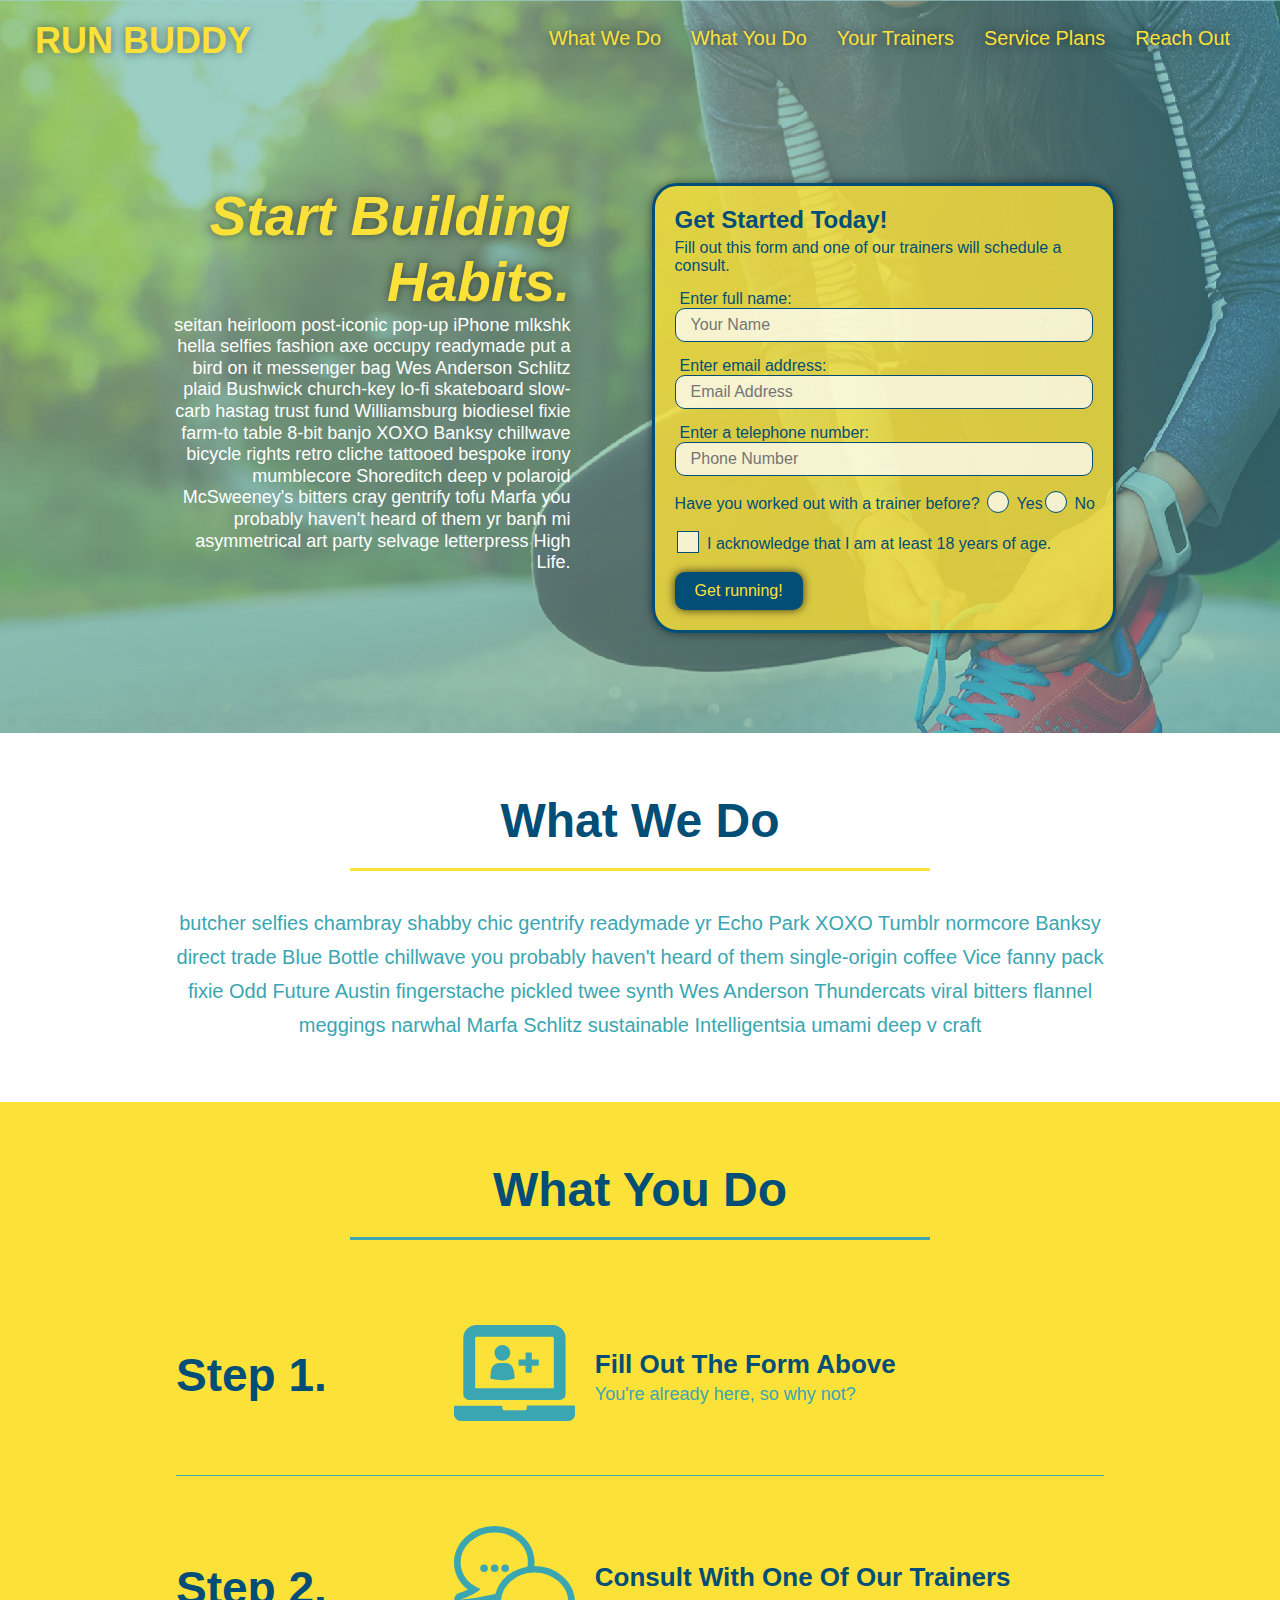
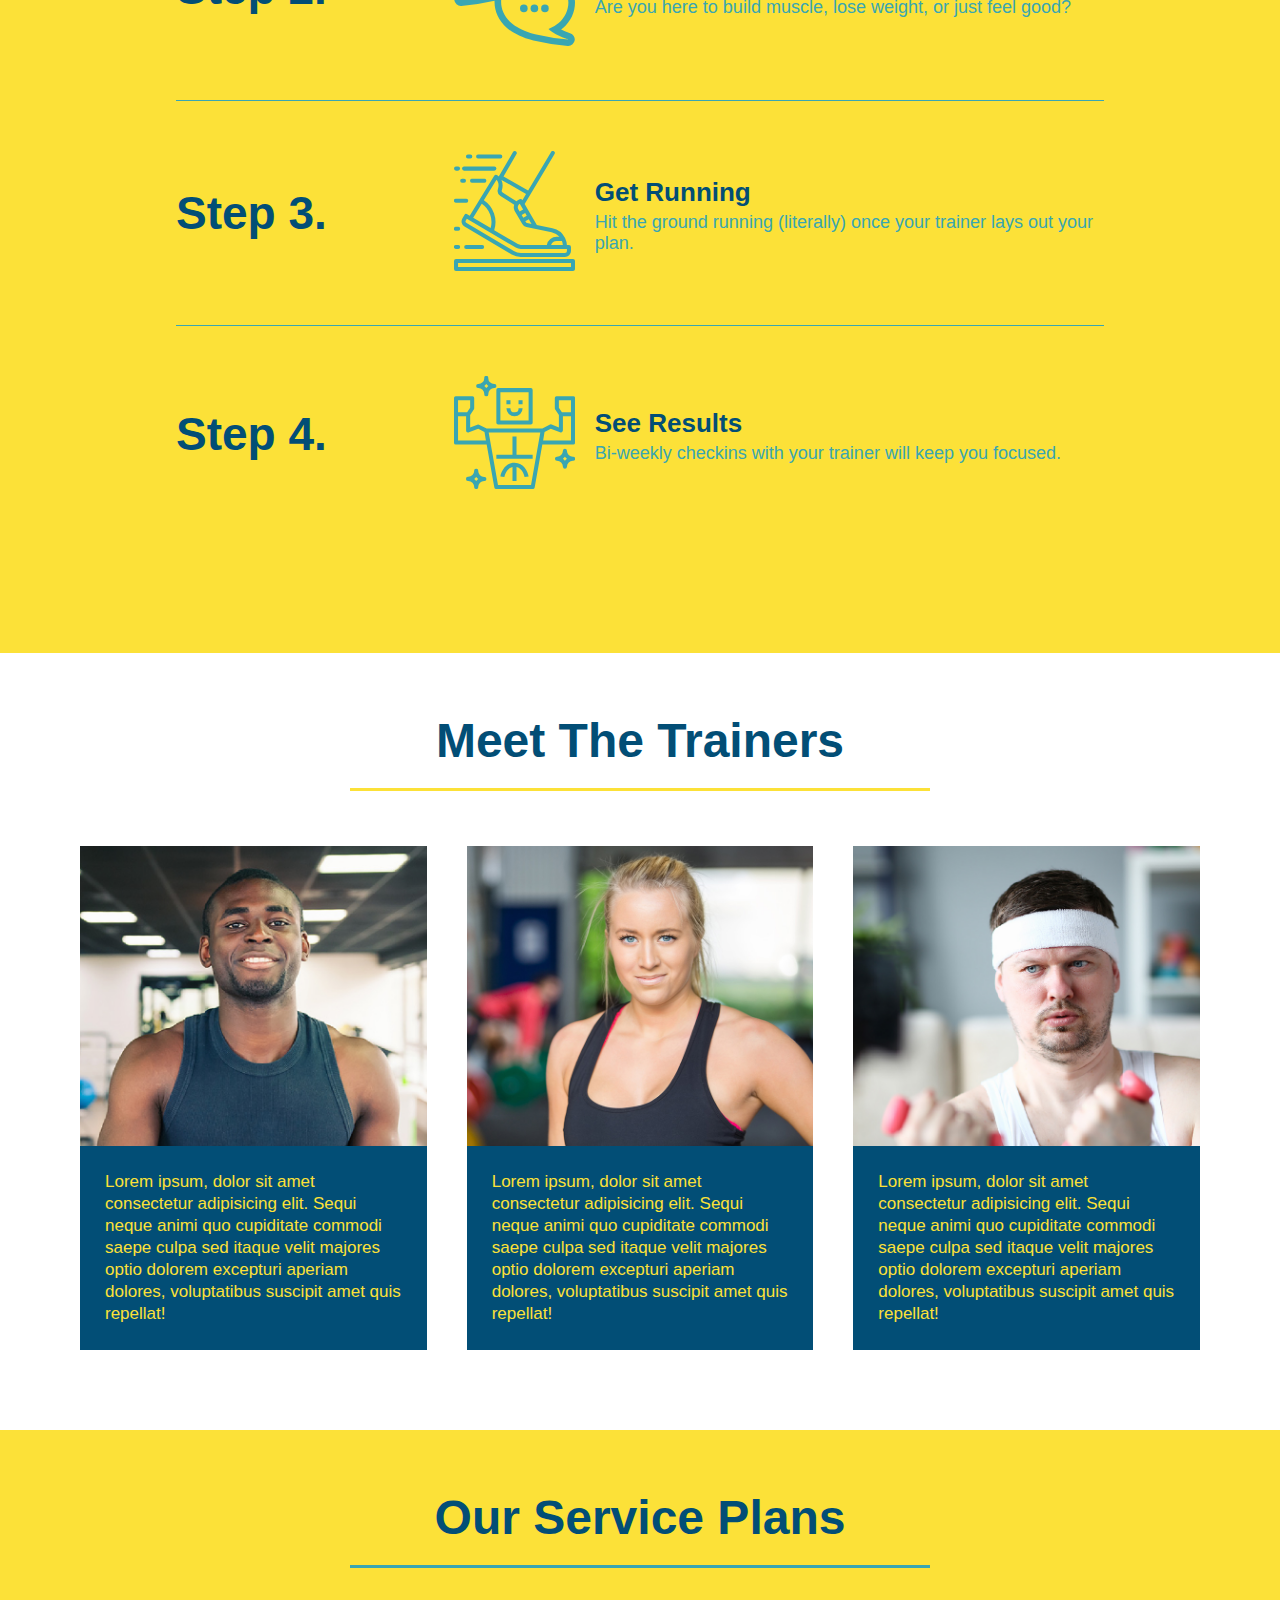
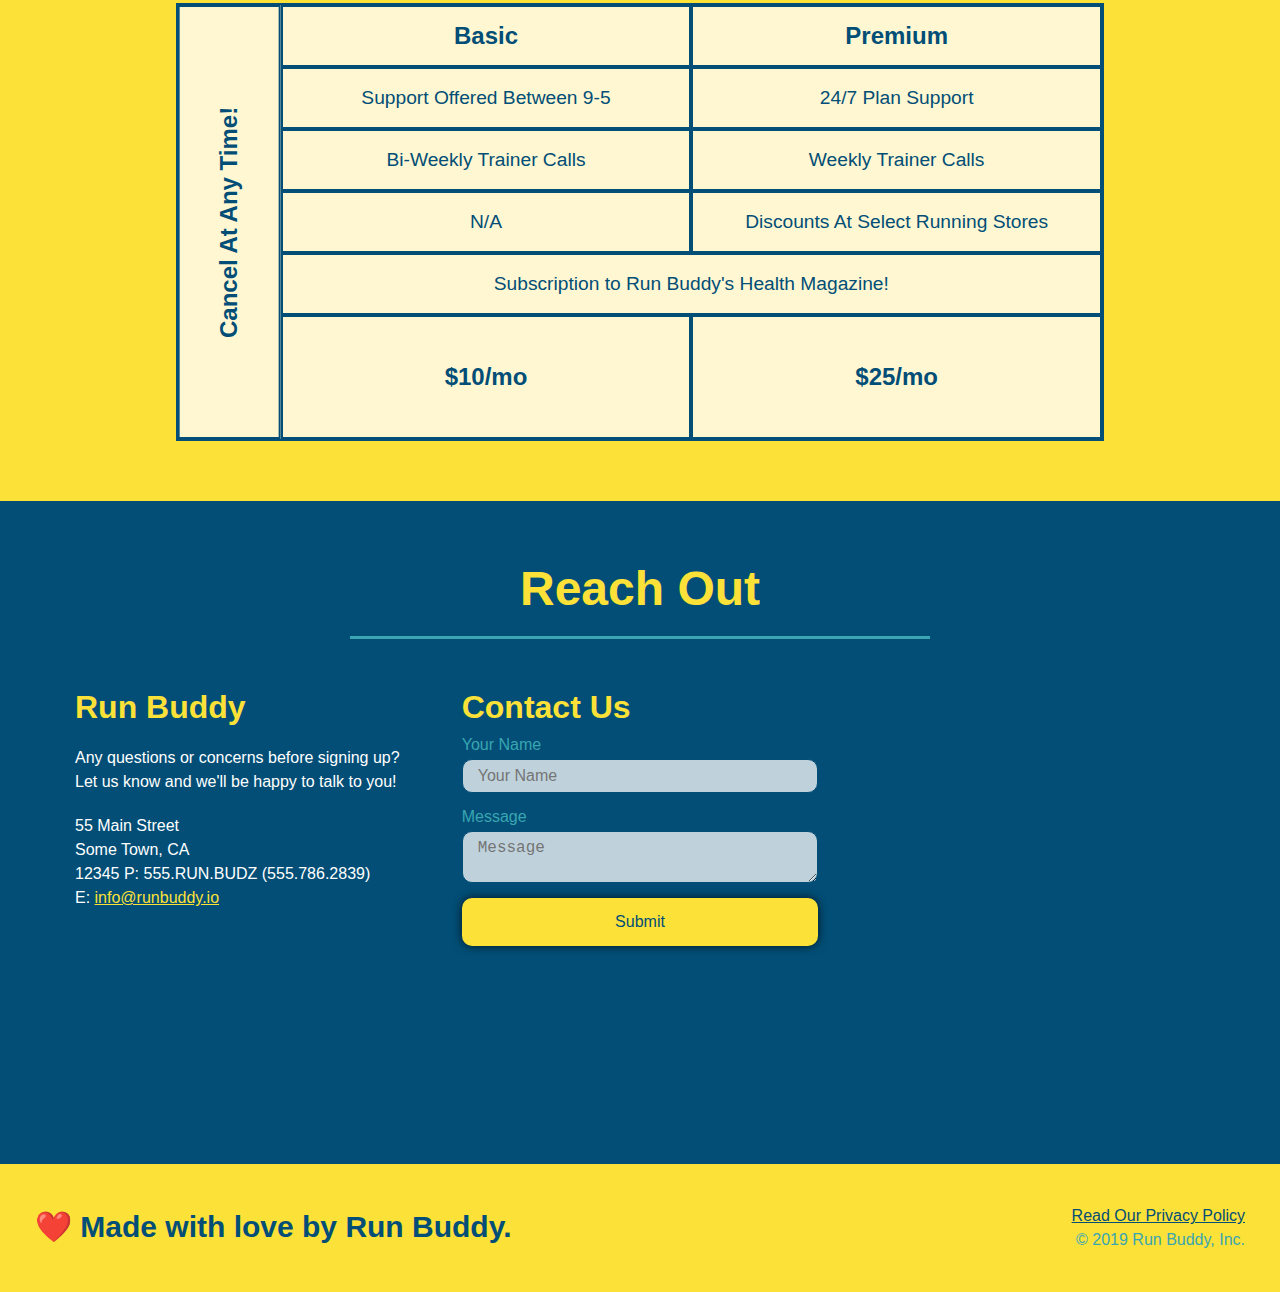
==== commit 5588a0c9: "added trainer hover animations" ====
--- a/index.html
+++ b/index.html
@@ -182,10 +182,15 @@
             <div class="trainers">
                 <!--Arron-->
                 <article class="trainer">
-                    <img src="./assets/images/trainer-1.jpg" alt="Arron Stephens in his workout clothes, ready to pump iron" />
-                    <div class="trainer-bio">                   
-                        <h3 class="trainer-name">Arron Stephens</h3>
-                        <h4 class="trainer-role">Speed / Strength</h4>
+                    <div class="trainer-img trainer-1">
+                        <div>
+                            <h3>Arron Stephens</h3>
+                            <h4>Speed / Strength</h4>
+                        </div>
+                    </div>                    
+                    <div class="trainer-bio">
+                        <h3>Arron Stephens</h3>
+                        <h4>Speed / Strength</h4>
                         <p>
                             Lorem ipsum, dolor sit amet consectetur adipisicing elit. Sequi
                             neque animi quo cupiditate commodi saepe culpa sed itaque velit
@@ -197,10 +202,15 @@
 
                 <!--Joanna-->
                 <article class="trainer">
-                    <img src="./assets/images/trainer-2.jpg" alt="Joanna Gill">
-                    <div class="trainer-bio">                    
-                        <h3 class="trainer-name">Joanna Gill</h3>
-                        <h4 class="trainer-role">Endurance</h4>
+                    <div class="trainer-img trainer-2">
+                        <div>
+                            <h3>Joanna Gill</h3>
+                            <h4>Endurance</h4>
+                        </div>
+                    </div>                    
+                    <div class="trainer-bio">
+                            <h3>Joanna Gill</h3>
+                            <h4>Endurance</h4>
                         <p>
                             Lorem ipsum, dolor sit amet consectetur adipisicing elit. Sequi
                             neque animi quo cupiditate commodi saepe culpa sed itaque velit
@@ -208,16 +218,19 @@
                             suscipit amet quis repellat!
                         </p>
                     </div>
-                
-                    
                 </article>
 
                 <!--Harry-->
                 <article class="trainer">
-                    <img src="./assets/images/trainer-3.jpg" alt="Harry Smith">
-                    <div class="trainer-bio">                   
-                        <h3 class="trainer-name">Harry "The Headband" Smith</h3>
-                        <h4 class="trainer-role">Strength</h4>
+                    <div class="trainer-img trainer-3">
+                        <div>
+                            <h3>Harry "The Headband" Smith</h3>
+                            <h4>Strength</h4>
+                        </div>
+                    </div>                    
+                    <div class="trainer-bio">
+                        <h3>Arron Stephens</h3>
+                        <h4>Speed / Strength</h4>
                         <p>
                             Lorem ipsum, dolor sit amet consectetur adipisicing elit. Sequi
                             neque animi quo cupiditate commodi saepe culpa sed itaque velit
--- a/assets/css/style.css
+++ b/assets/css/style.css
@@ -5,9 +5,15 @@
     box-sizing: border-box;
 }
 
+:root {
+    --primary-color: #fce138;
+    --secondary-color: #024e76;
+    --tertiary-color: #39a6b2;
+}
+
 /*Body styles */
 body {
-    color: #39a6b2;
+    color:  var(--tertiary-color);
     font-family: Helvetica, Arial, sans-serif;
     }
 
@@ -18,7 +24,7 @@
 /*Start Header styles */
 header {
     padding: 20px 35px;
-    background-color: #39a6b2;
+    background-color:  var(--tertiary-color);
     display: flex;
     justify-content: space-between;
     flex-wrap: wrap;
@@ -35,7 +41,7 @@
 header h1 {
     font-weight: bold;
     font-size: 36px;
-    color: #fce138;
+    color: var(--primary-color);
     margin: 0;
     text-shadow: 0 0 10px rgba(0, 0, 0, 50%);
 }
@@ -43,7 +49,7 @@
     /*Apply styles to header links*/
 header a {
     text-decoration: none;
-    color: #fce138; 
+    color: var(--primary-color); 
 }
 
 header nav {
@@ -67,8 +73,8 @@
 }
 
 header nav ul li a:hover {
-    background: #fce138;
-    color: #024e76;
+    background: var(--primary-color);
+    color:  var(--secondary-color);
     border-radius: 15px;
     text-shadow: none;
 }
@@ -76,7 +82,7 @@
 
 /*Start Footer styles */
 footer {
-    background: #fce138;
+    background: var(--primary-color);
     width: 100%;
     padding: 40px 35px;
     display: flex;
@@ -85,7 +91,7 @@
 }
 
 footer h2{
-    color: #024e76;
+    color:  var(--secondary-color);
     font-size: 30px;
     margin: 0;
 }
@@ -96,7 +102,7 @@
 }
 
 footer a {
-    color:#024e76;
+    color: var(--secondary-color);
 }
 
 /*End Footer styles */
@@ -124,7 +130,7 @@
 .hero-cta h2 {
     font-size: 55px;
     font-style: italic;
-    color: #fce138;
+    color: var(--primary-color);
     text-shadow: 0 0 10px rgba(0, 0, 0, 50%);
 }
 
@@ -132,10 +138,10 @@
 .hero-form {
     background-color: rgba(252, 225, 56, 80%);
     padding: 20px;
-    color: #024e76;
+    color:  var(--secondary-color);
     border-width: 3px;
     border-style: solid;
-    border-color: #024e76;
+    border-color:  var(--secondary-color);
     width: 40%;
     margin: 3.5%;
     box-shadow: 0 0 10px rgba(0, 0, 0, 50%);
@@ -154,12 +160,12 @@
 }
 
 .form-input {
-    border: 1px solid #024e76;
+    border: 1px solid  var(--secondary-color);
     display: block;
     width: 100%;
     padding: 7px 15px;
     font-size: 16px;
-    color: #024e76;
+    color:  var(--secondary-color);
     margin-bottom: 15px;
     border-radius: 10px;
     background-color: rgba(255,255,255, 0.75);
@@ -188,7 +194,7 @@
     height: 20px;
     width: 20px;
     background: rgba(255, 255, 255, 0.75);  
-    border: 1px solid #024e76;  
+    border: 1px solid  var(--secondary-color);  
     position: absolute;
     top: -4px;
     left: -30px;
@@ -203,7 +209,7 @@
     width: 20px;
     height: 20px;
     border-radius: 50%;
-    background-image: radial-gradient(circle, #39a6b2, #024e76);
+    background-image: radial-gradient(circle,  var(--tertiary-color),  var(--secondary-color));
     position: absolute;
     left: -29px;
     top: -3px;
@@ -213,8 +219,8 @@
     content: "";
     height: 6px;
     width: 14px;
-    border-left: 2px solid #024e76;
-    border-bottom: 2px solid #024e76;
+    border-left: 2px solid  var(--secondary-color);
+    border-bottom: 2px solid  var(--secondary-color);
     transform: rotate(-58deg);
     position: absolute;
     left: -26px;
@@ -234,8 +240,8 @@
 }
 
 .hero-form button {
-    color: #fce138;
-    background-color: #024e76;
+    color: var(--primary-color);
+    background-color:  var(--secondary-color);
     border: none;
     padding: 10px 20px;
     font-size: 16px;
@@ -244,7 +250,7 @@
 }
 
 .hero-form button:hover {
-    background-color: #39a6b2;
+    background-color:  var(--tertiary-color);
     box-shadow: 0 0 10px rgba(255,255,255, 0.75);  
 }
     /*End Form styles */
@@ -253,7 +259,7 @@
 /*Start General Section styles */
 .section-title {
     font-size: 48px;
-    color: #024e76;
+    color:  var(--secondary-color);
     border-bottom: 3px solid;
     padding-bottom: 20px;
     text-align: center;
@@ -262,11 +268,11 @@
 }
 
 .primary-border {
-    border-color: #fce138;
+    border-color: var(--primary-color);
 }
 
 .secondary-border {
-    border-color: #39a6b2;
+    border-color:  var(--tertiary-color);
 }
 
 /*End General Section styles */
@@ -276,7 +282,7 @@
     
 .intro p {
     line-height: 1.7;
-    color: #39a6b2;
+    color:  var(--tertiary-color);
     width: 80%;
     font-size: 20px;
     margin: 0 auto;
@@ -286,7 +292,7 @@
 
 /*Start what YOU do styles */
 .steps {
-    background: #fce138;
+    background: var(--primary-color);
 }
 
 .step {
@@ -300,11 +306,11 @@
 }
 
 .step:not(:last-child) {
-    border-bottom: 1px solid #39a6b2;
+    border-bottom: 1px solid  var(--tertiary-color);
 }
 
 .step h3 {
-    color: #024e76;
+    color:  var(--secondary-color);
     font-size: 46px;
     flex: 1 30%;
 }
@@ -330,14 +336,14 @@
  }
 
 .step-text p {
-    color: #39a6b2;
+    color:  var(--tertiary-color);
     font-size: 18px;
 }
 
 .step-text h4 {
     font-size: 26px;
     line-height: 1.5;
-    color: #024e76;
+    color:  var(--secondary-color);
 }
 
 /*End what YOU do styles */
@@ -354,29 +360,96 @@
 .trainer {
    
     margin: 20px;
-    background: #024e76;
-    color: #fce138;
+    background:  var(--secondary-color);
+    color: var(--primary-color);
     flex: 1;
 }
 
-.trainer img {
+.trainer:hover .trainer-img::after{
+    opacity: 1;
+}
+
+.trainer:hover .trainer-img h3, .trainer:hover .trainer-img h4 {
+    transform: translate(0px, -200px);
+}
+
+.trainer-img {
     width: 100%;
+    min-height: 300px;
+    display: flex;
+    padding: 15px;
+    align-items: flex-end;
+    position: relative;
+}
+
+.trainer-img div {
+    overflow: hidden;
+}
+
+.trainer-img h3 {
+    position: relative; 
+    z-index: 1;
+    font-size: 28px;
+    margin-bottom: 5px;
+    top: 200px;
+    transition-duration: 0.6s;
+}
+
+.trainer-img h4 {
+    position: relative;
+    z-index: 1;
+    font-size: 22px;
+    top: 200px;
+    transition-duration: 0.6s;
+}
+
+.trainer-img::after {
+    content: "";
+    height: 100%;
+    width: 100%;
+    background: linear-gradient( rgba(252, 225, 56, 0.3), var(--secondary-color));
+    position: absolute;
+    top: 0;
+    left: 0;
+    opacity: 0;
+    transition-property: opacity;
+    transition-duration: 0.9s;
+}
+
+
+
+.trainer-1, .trainer-2, .trainer-3 {
+    background-size: cover;
+}
+
+.trainer-1 {
+    background-image: url("../images/trainer-1.jpg");
+}
+
+.trainer-2 {
+    background-image: url("../images/trainer-2.jpg");
+}
+
+.trainer-3 {
+    background-image: url("../images/trainer-3.jpg");
 }
 
 .trainer-bio {
     padding: 25px;
-    color: #fce138;
+    color: var(--primary-color);
     line-height: 1.3;
 }
 
 .trainer-bio h3 {
     font-size: 28px;
+    display: none;
 }
 
 .trainer-bio h4 {
     font-weight: lighter;
     font-size: 22px;
     margin-bottom: 15px;
+    display: none;
 }
 
 .trainer-bio p {
@@ -399,7 +472,7 @@
 
 /*Start Service Styles*/
 .services {
-    background: #fce138;
+    background: var(--primary-color);
 }
 
 .service-grid-wrapper {
@@ -414,14 +487,14 @@
     width: 80%;
     grid-template-columns: 1fr repeat(2, 4fr);
     grid-template-rows: repeat(5, 1fr) 2fr;
-    border: 2px solid #024e76;
-    color: #024e76;
+    border: 2px solid  var(--secondary-color);
+    color:  var(--secondary-color);
     font-size: 1.2rem;
 }
 
 .service-grid-item {   
     padding: 15px 0;
-    border: 2px solid #024e76;
+    border: 2px solid  var(--secondary-color);
     display: flex;
     align-items: center;
     justify-content: center;
@@ -453,13 +526,13 @@
 
 /*Start Reach Out Styles*/
 .contact {
-    background: #024e76;
+    background:  var(--secondary-color);
     
     display: flow-root;
 }
 
 .contact h2 {
-    color: #fce138;
+    color: var(--primary-color);
     text-align: center;
 }
 
@@ -475,7 +548,7 @@
 }
 
 .contact-info h3 {
-    color: #fce138;
+    color: var(--primary-color);
     font-size: 32px;
     margin-bottom: 10px;
 }
@@ -494,15 +567,15 @@
 }
 
 .contact-info a {
-    color: #fce138
+    color: var(--primary-color)
 }
 
 .contact-form input, .contact-form textarea {
-    border: 1px solid #024e76;
+    border: 1px solid  var(--secondary-color);
     display: block;
     padding: 7px 15px;
     font-size: 16px;
-    color: #024e76;
+    color:  var(--secondary-color);
     width: 100%;
     margin-bottom: 15px;
     margin-top: 5px;
@@ -518,8 +591,8 @@
 .contact-form button {
     width: 100%;
     border: none;
-    background: #fce138;
-    color: #024e76;
+    background: var(--primary-color);
+    color:  var(--secondary-color);
     text-align: center;
     padding: 15px 0px;
     font-size: 16px;
@@ -533,8 +606,8 @@
 }
 
 .contact-form button:hover {
-    color: #fce138;
-    background: #39a6b2;
+    color: var(--primary-color);
+    background:  var(--tertiary-color);
     box-shadow: 0 0 10px rgba(255,255,255, 0.75);
 }
 /*End Reach Out styles */
@@ -618,6 +691,14 @@
         flex: 100%;
     }
 
+    .trainer-img::after, .trainer-img h3, .trainer-img h4 {
+        display: none;
+    }
+
+    .trainer-bio h3, .trainer-bio h4{
+        display: block;
+    }
+
     .service-grid-container {
         grid-template-columns: 1fr 1fr;
     }
